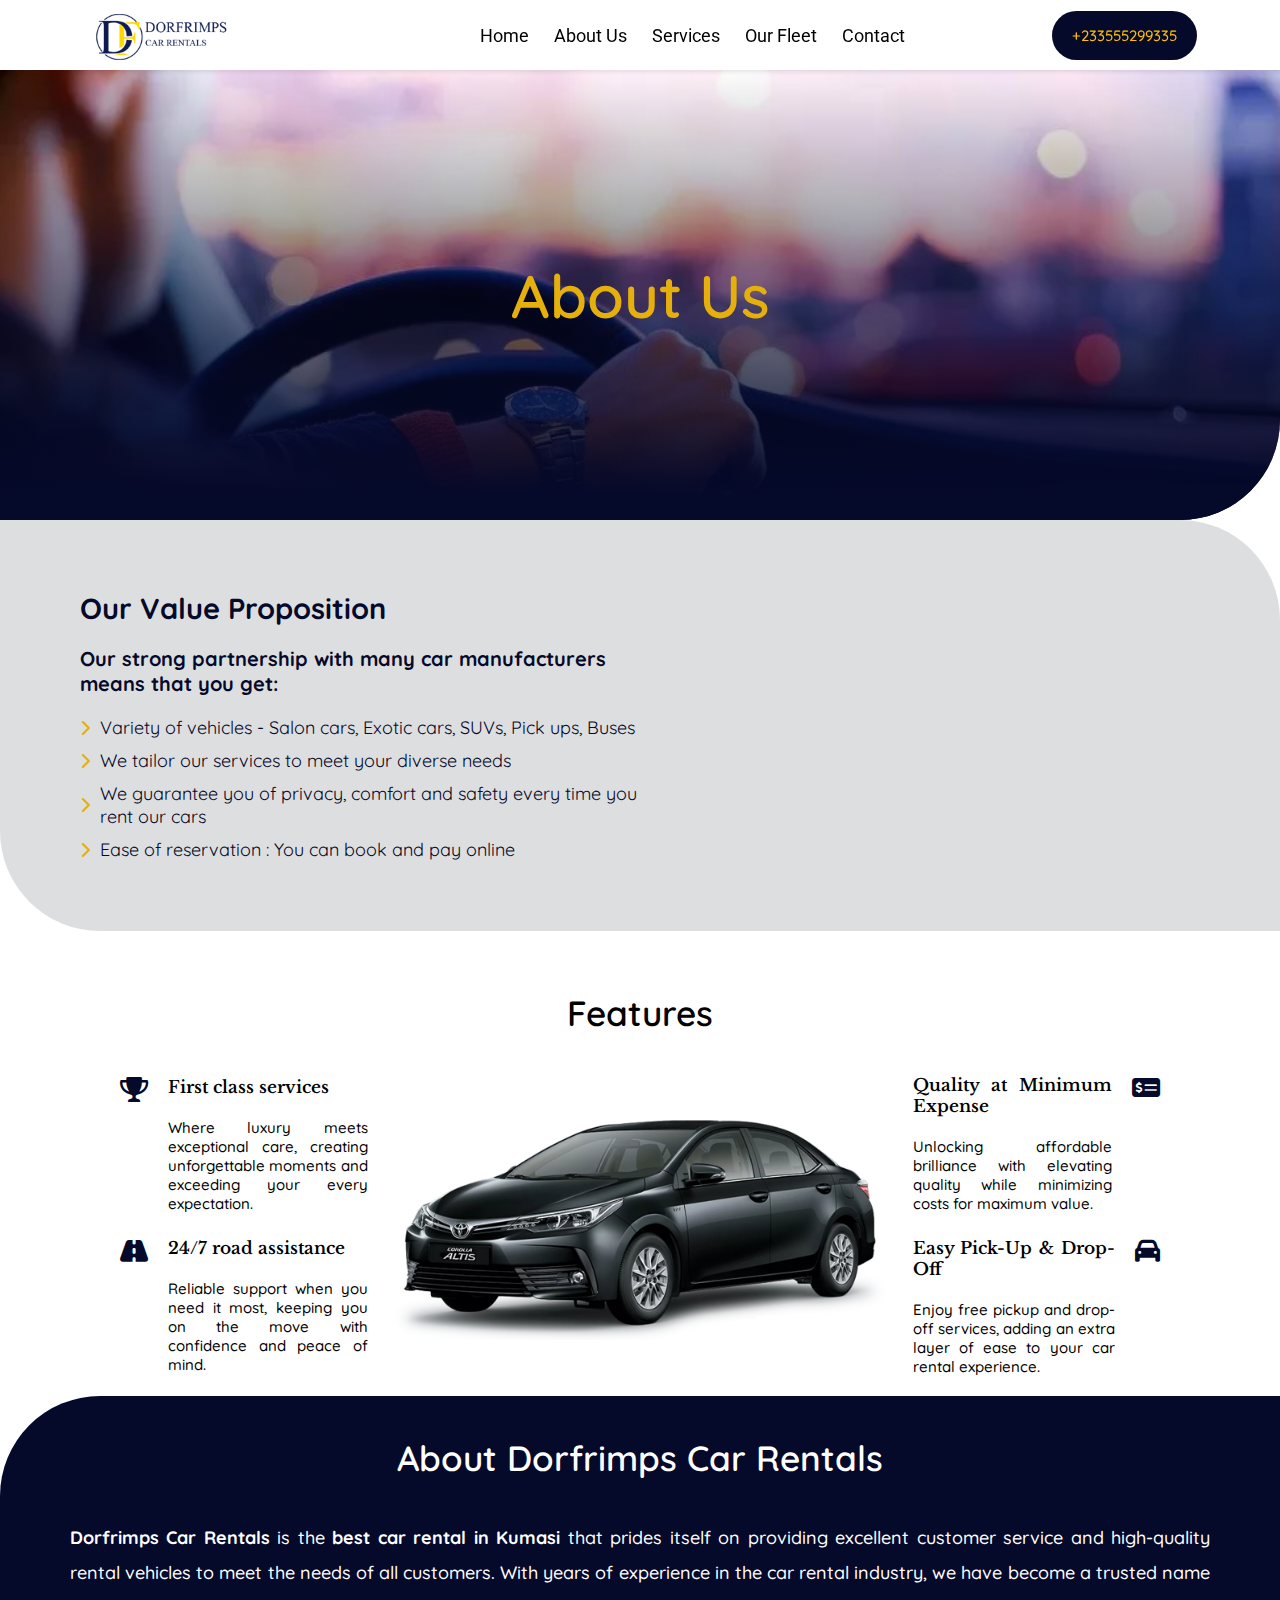
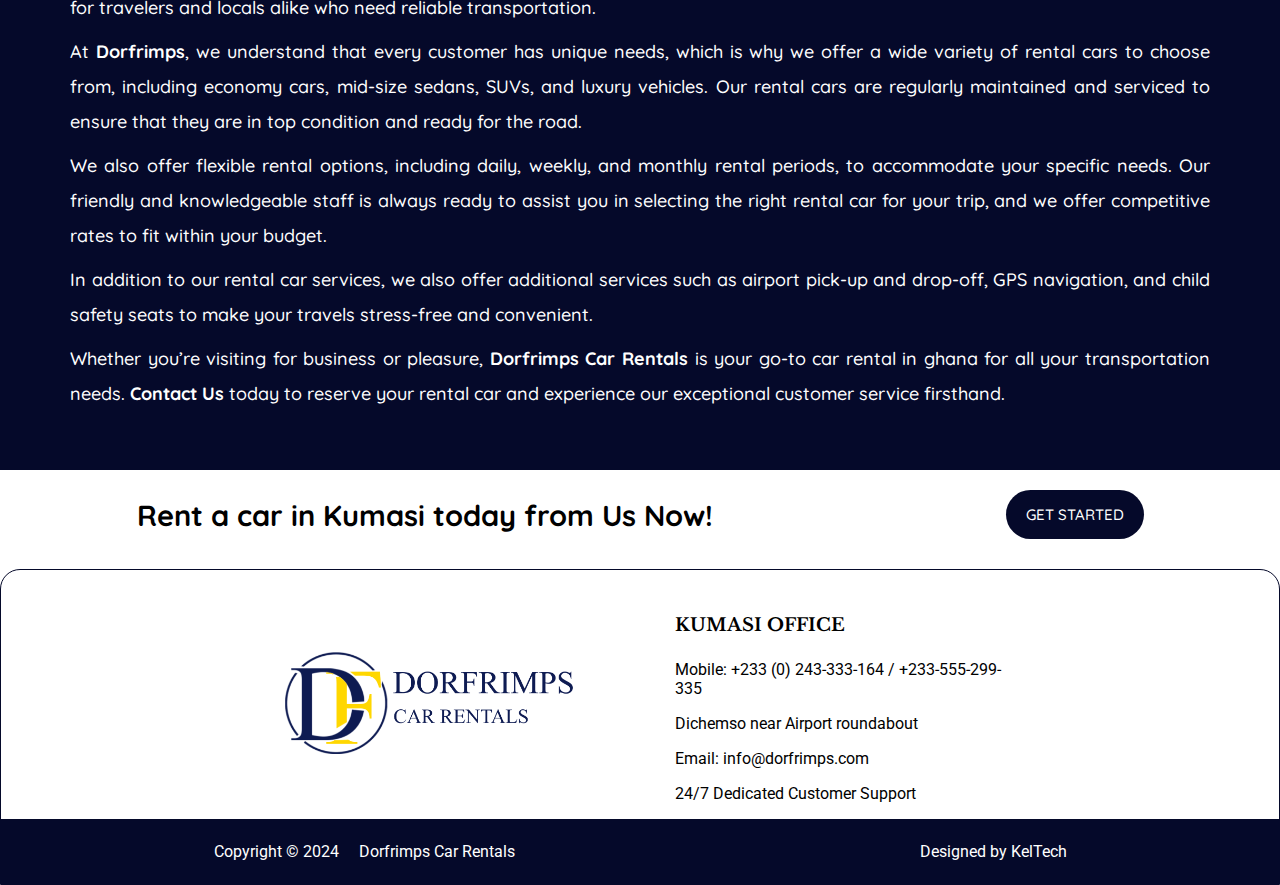
==== about.html @ ffd70377 "updated pages" ====
<!DOCTYPE html>
<html lang="en">
  <head>
    <meta charset="UTF-8" />
    <meta name="viewport" content="width=device-width, initial-scale=1.0" />
    <title>Dorfrimps Car Rentals</title>
    <link rel="preconnect" href="https://fonts.googleapis.com" />
    <link rel="preconnect" href="https://fonts.gstatic.com" crossorigin />
    <link
      href="https://fonts.googleapis.com/css2?family=Quicksand:wght@300..700&display=swap"
      rel="stylesheet"
    />
    <link
      rel="stylesheet"
      href="https://cdnjs.cloudflare.com/ajax/libs/font-awesome/6.0.0-beta3/css/all.min.css"
    />
    <link rel="icon" href="images/favicon/favicon.png" />

    <link rel="stylesheet" href="styles/general.css" />
    <link rel="stylesheet" href="styles/about.css" />
  </head>
  <body>
    <header>
      <nav id="nav">
        <div class="main-logo">
          <img
            src="images/logos/logo.png"
            alt="Dorfrimps Car Rental Logo"
            width="70%"
          />
        </div>
        <ul>
          <li><a href="index.html">Home</a></li>
          <li><a href="about.html">About Us</a></li>
          <li><a href="services.html">Services</a></li>
          <li><a href="fleet.html">Our Fleet</a></li>
          <li><a href="contact.html">Contact</a></li>
        </ul>
        <a href="tel:+233555299335" class="link-button">+233555299335</a>
        <div class="hamburger-menu">
          <i class="fas fa-bars hamburger"></i>
        </div>
      </nav>
    </header>
    <main>
      <section id="section-1"><div>About Us</div></section>
      <section id="section-2">
        <div class="main-container">
          <h3>Our Value Proposition</h3>
          <h4>
            Our strong partnership with many car manufacturers means that you
            get:
          </h4>
          <div class="section-2-containers">
            <div class="container-list">
              <li class="fas fa-chevron-right chevron"></li>
              <span>
                Variety of vehicles &#45; Salon cars, Exotic cars, SUVs, Pick
                ups, Buses
              </span>
            </div>
            <div class="container-list">
              <li class="fas fa-chevron-right chevron"></li>
              <span> We tailor our services to meet your diverse needs </span>
            </div>
            <div class="container-list">
              <li class="fas fa-chevron-right chevron"></li>
              <span>
                We guarantee you of privacy, comfort and safety every time you
                rent our cars
              </span>
            </div>
            <div class="container-list">
              <li class="fas fa-chevron-right chevron"></li>
              <span> Ease of reservation : You can book and pay online </span>
            </div>
          </div>
        </div>
      </section>
      <section id="section-3">
        <div class="div-1">Features</div>
        <div class="grid-box">
          <div class="grid-flexbox">
            <div class="grid-inner-flexbox">
              <li class="fas fa-trophy"></li>
              <div class="inner-flex">
                <h4>First class services</h4>
                <p>
                  Where luxury meets exceptional care, creating unforgettable
                  moments and exceeding your every expectation.
                </p>
              </div>
            </div>
            <div class="grid-inner-flexbox">
              <li class="fas fa-road"></li>
              <div class="inner-flex">
                <h4>24/7 road assistance</h4>
                <p>
                  Reliable support when you need it most, keeping you on the
                  move with confidence and peace of mind.
                </p>
              </div>
            </div>
          </div>

          <div class="image-container">
            <img src="images/cars/corolla.webp" alt="toyota corolla" />
          </div>

          <div class="grid-flexbox">
            <div class="grid-inner-flexbox left-container">
              <li class="fas fa-money-check-alt"></li>
              <div class="inner-flex">
                <h4>Quality at Minimum Expense</h4>
                <p>
                  Unlocking affordable brilliance with elevating quality while
                  minimizing costs for maximum value.
                </p>
              </div>
            </div>
            <div class="grid-inner-flexbox left-container">
              <li class="fas fa-car"></li>
              <div class="inner-flex">
                <h4>Easy Pick-Up & Drop-Off</h4>
                <p>
                  Enjoy free pickup and drop-off services, adding an extra layer
                  of ease to your car rental experience.
                </p>
              </div>
            </div>
          </div>
        </div>
      </section>
      <section id="section-4">
        <div class="section-4-container">
          <div class="div-1">About Dorfrimps Car Rentals</div>
          <div>
            <p class="text-p">
              <strong>Dorfrimps Car Rentals</strong> is the
              <strong>best car rental in Kumasi</strong> that prides itself on
              providing excellent customer service and high-quality rental
              vehicles to meet the needs of all customers. With years of
              experience in the car rental industry, we have become a trusted
              name for travelers and locals alike who need reliable
              transportation.
            </p>
            <p class="text-p">
              At <strong>Dorfrimps</strong>, we understand that every customer
              has unique needs, which is why we offer a wide variety of rental
              cars to choose from, including economy cars, mid-size sedans,
              SUVs, and luxury vehicles. Our rental cars are regularly
              maintained and serviced to ensure that they are in top condition
              and ready for the road.
            </p>
            <p class="text-p">
              We also offer flexible rental options, including daily, weekly,
              and monthly rental periods, to accommodate your specific needs.
              Our friendly and knowledgeable staff is always ready to assist you
              in selecting the right rental car for your trip, and we offer
              competitive rates to fit within your budget.
            </p>
            <p class="text-p">
              In addition to our rental car services, we also offer additional
              services such as airport pick-up and drop-off, GPS navigation, and
              child safety seats to make your travels stress-free and
              convenient.
            </p>
            <p class="text-p">
              Whether you’re visiting for business or pleasure,
              <strong> Dorfrimps Car Rentals </strong> is your go-to car rental
              in ghana for all your transportation needs.
              <strong>Contact Us</strong> today to reserve your rental car and
              experience our exceptional customer service firsthand.
            </p>
          </div>
        </div>
      </section>
      <section id="section-5">
        <div class="section-5-container">
          <div class="sec-5-div">Rent a car in Kumasi today from Us Now!</div>
          <a href="fleet.html" class="link-button-1">GET STARTED</a>
        </div>
      </section>
    </main>
    <footer>
      <div class="footer-1">
        <div class="image-footer">
          <img src="images/logos/footer-logo.png" alt="footer logo" />
        </div>
        <div class="footer-div">
          <h4>KUMASI OFFICE</h4>
          <p>Mobile: +233 (0) 243-333-164 / +233-555-299-335</p>
          <p>Dichemso near Airport roundabout</p>
          <p>Email: info@dorfrimps.com</p>
          <p>24/7 Dedicated Customer Support</p>
        </div>
      </div>
      <div class="footer-2">
        <div class="div1">
          <div>Copyright © 2024</div>
          <div>Dorfrimps Car Rentals</div>
        </div>
        <div>Designed by KelTech</div>
      </div>
      <!--<div class="scroll-top">&gt;</div>-->
    </footer>
  </body>
</html>
---- styles/general.css ----
@import url('https://fonts.googleapis.com/css2?family=Quicksand:wght@300,..700&family=Roboto:ital,wght@0,100;0,300;0,400;0,500;0,700;0,900;1,100;1,300;1,400;1,500;1,700;1,900&display=swap');
@import url('https://fonts.googleapis.com/css2?family=Libre+Baskerville:ital,wght@0,400;0,700;1,400&family=Quicksand:wght@300..700&family=Roboto:ital,wght@0,100;0,300;0,400;0,500;0,700;0,900;1,100;1,300;1,400;1,500;1,700;1,900&display=swap');

body {
  margin: 0;
  font-family: sans-serif;
  font-family: 'Roboto';
  background-color: #fff;
}

* {
  padding: 0;
  box-sizing: border-box;
}

/*header design*/
#nav {
  background-color: rgb(255, 255, 255);
  display: flex;
  justify-content: space-around;
  align-items: center;
  height: 70px;
  padding: 10px;

  position: fixed;
  top: 0;
  width: 100%;
  z-index: 100;
  box-shadow: 0 2px 4px rgba(0, 0, 0, 0.1);
}

ul {
  display: flex;
  align-items: center;
  gap: 25px;
}

li {
  list-style-type: none;
  font-size: 18px;
}
a {
  text-decoration: none;
  color: black;
}
li a:hover {
  color: #e6b00c;
  transition: 0.3s;
  transform: scaleX(10px);
}

li a:active {
  color: #e6b00c;
}

.link-button {
  background-color: #05092a;
  color: #ffc000;
  padding: 15px 20px;
  border: none;
  border-radius: 50px;
  transition: 0.3s;
  cursor: pointer;
  font: 500 15px 'Quicksand';
}

.link-button:hover {
  background-color: #191970;
  color: #fff;
}

.hamburger-menu{
  display: none;
}

.hamburger{
  font-size: 25px;
}

@media (max-width:766px) {
  #nav{
    justify-content: space-between;
    align-items: center;
    padding: 8px 20px;
  
  }

  ul, nav a{
    display: none;
  }

  .hamburger-menu{
    display: block;
  }

  main {
    padding-top: 65px;
  }
}

@media (min-width: 767px) and (max-width:1024px) {
  .main-logo img {
    width: 100%;
  }

  ul {
    justify-content: center;
    gap: 10px;
    width: 100%;
  }
  li {
    font-size: 15px;
    padding: 5px 9px;
  }

  .link-button {
    padding: 12px 15px;
  }
}

/*main body*/
main {
  padding-top: 70px;
}

/*footer design*/

footer {
  border: 1px solid #05092a;
  border-radius: 20px 20px 0 0;
}

.footer-1 {
  display: flex;
  justify-content: center;
  align-items: center;
  flex-flow: row wrap;
  padding-top: 20px;
  column-gap: 70px;
}

.footer-1 img {
  max-width: 337px;
}
.footer-div {
  max-width: 337px;
}

footer h4 {
  font: 700 18px 'Libre Baskerville';
}

.footer-2 {
  background-color: #05092a;
  color: #ffffff;
  height: 65px;
  padding: 10px;
  display: flex;
  justify-content: space-around;
  align-items: center;
}

.div1 {
  display: inline-flex;
  gap: 20px;
}

/*
.scroll-top {
  color: #fff;
  background-color: #05092a;
  font-size: 30px;
  border-radius: 50px;
  cursor: pointer;
  height: 50px;
  width: 50px;
  position: fixed;
  right: 30px;
  bottom: 30px;
  display: flex;
  justify-content: center;
  align-items: center;
  transform: rotate(-90deg);
}*/

/*section 1 for about, contact & services pages*/
#section-1 {
  position: relative;
  height: 40vh;
  width: 100%;
  display: flex;
  justify-content: center;
  align-items: center;
}

#section-1::before {
  content: '';
  position: absolute;
  top: 0;
  left: 0;
  height: 100%;
  width: 100%;
  background: linear-gradient(360deg, #05092a 5%, transparent 100%);
  z-index: 1;
}

#section-1 > * {
  position: relative;
  z-index: 2;
}

#section-1 div {
  color: #e6b00c;
  font: 600 60px 'Quicksand';
  text-align: center;
}

/*buttons style*/
/*section 2 inner container*/
.link-button-1 {
  background-color: #05092a;
  color: #fff;
  padding: 15px 20px;
  border: none;
  border-radius: 50px;
  transition: 0.3s;
  cursor: pointer;
  font: 500 15px 'Quicksand';
  text-decoration: none;
}

.link-button-1:hover {
  background-color: #191970;
}
---- styles/about.css ----
#section-1 {
  background: url('../images/background/rent-car.webp') center center / cover
    no-repeat fixed;
  border-bottom-right-radius: 100px;
  height: 50vh;
}

#section-1::before {
  border-bottom-right-radius: 100px;
}

#section-2 {
  background-color: #dddedf;
  color: #05092a;
  font-family: 'Quicksand';
  padding: 70px 30px;
  border-top-right-radius: 100px;
  border-bottom-left-radius: 100px;
}

.main-container {
  padding: 0 0 0 50px;
  max-width: 615px;
  gap: 20px;
  border-top-right-radius: 50px;
}

.main-container,
.section-2-containers,
.container-list {
  display: flex;
  justify-content: center;
}

.main-container,
.section-2-containers {
  flex-direction: column;
}

.section-2-containers {
  flex-direction: column;
  align-items: start;
}

.section-2-containers,
.container-list {
  gap: 10px;
}

.container-list {
  align-items: center;
}

#section-2 h3 {
  font-size: 29px;
  margin: 0;
}
#section-2 h4 {
  font-size: 20px;
  margin: 0;
}
.chevron {
  font-size: 16px;
  color: #e6b00c;
}

#section-2 span {
  font-size: 18px;
}

#section-3,
.section-4-container {
  display: flex;
  justify-content: center;
  align-items: center;
  padding: 50px 0 20px;
  flex-direction: column;
  gap: 30px;
}

.div-1 {
  font: 600 35px 'Quicksand';
  padding: 10px 0;
}

.grid-box {
  display: grid;
  grid-template-columns: 1fr 2fr 1fr;
  grid-template-rows: repeat(1, 1fr);
  justify-content: center;
  align-items: center;
  padding: 0 120px;
  gap: 25px;
}

.grid-flexbox {
  display: flex;
  flex-direction: column;
  align-items: center;
  justify-content: center;
  gap: 25px;
}

.grid-inner-flexbox {
  display: flex;
  align-items: start;
  gap: 20px;
  text-align: justify;
}

.grid-inner-flexbox li {
  font-size: 25px;
  color: #05092a;
}
.inner-flex {
  display: flex;
  flex-direction: column;
  gap: inherit;
}
.inner-flex h4 {
  margin: 0;
  font: 600 17px 'Libre Baskerville';
}

.inner-flex p {
  margin: 0;
  font: 500 15px 'Quicksand';
}

.image-container img {
  width: 100%;
}

#section-4 {
  padding: 30px 20px 50px;
  width: 100%;
  display: flex;
  justify-content: center;
  align-items: center;
  border-top-left-radius: 100px;
  background-color: #05092a;
  color: #fff;
}

.section-4-container {
  max-width: 1140px;
  padding: 0;
}

.text-p {
  font: 500 18px 'Quicksand';
  margin: 0 0 9px;
  line-height: 35px;
  text-align: justify;
}

#section-5 {
  padding: 20px 0 30px;
}
.section-5-container {
  display: flex;
  justify-content: space-around;
  align-items: center;
  gap: 20px;
}

.sec-5-div {
  font: 700 29px 'Quicksand';
}

/*media query*/
@media (max-width: 766px) {
  #section-2 {
    padding: 30px 20px;
  }
  .main-container {
    align-items: center;
    padding: 0;
  }

  /*section 3*/
  #section-3 {
    padding: 30px 20px;
  }
  .grid-box {
    grid-template-columns: 1fr;
    padding: 0;
  }
  .grid-inner-flexbox,
  .left-container {
    flex-direction: column;
    align-items: center;
    justify-content: center;
  }
  .grid-inner-flexbox h4 {
    text-align: center;
  }

  /*section 4*/
  .div-1 {
    font-size: 25px;
  }

  .text-p {
    font: 500 16px 'Quicksand';
    margin: 0 0 8px;
  }

  /*section 5*/
  .section-5-container {
    flex-direction: column;
    height: 100%;
    gap: 20px;
    margin: 0;
    padding: 0;
  }
  .sec-5-div {
    font: 700 20px 'Quicksand';
  }
}

@media (min-width: 767px) {
  .left-container {
    flex-direction: row-reverse;
  }
}

@media (min-width: 767px) and (max-width: 1024px) {
  #section-3 {
    padding: 30px 20px;
  }
  .grid-box {
    grid-template-columns: 1fr;
    padding: 5px;
  }
  .grid-flexbox {
    align-items: center;
    justify-content: center;
  }
}
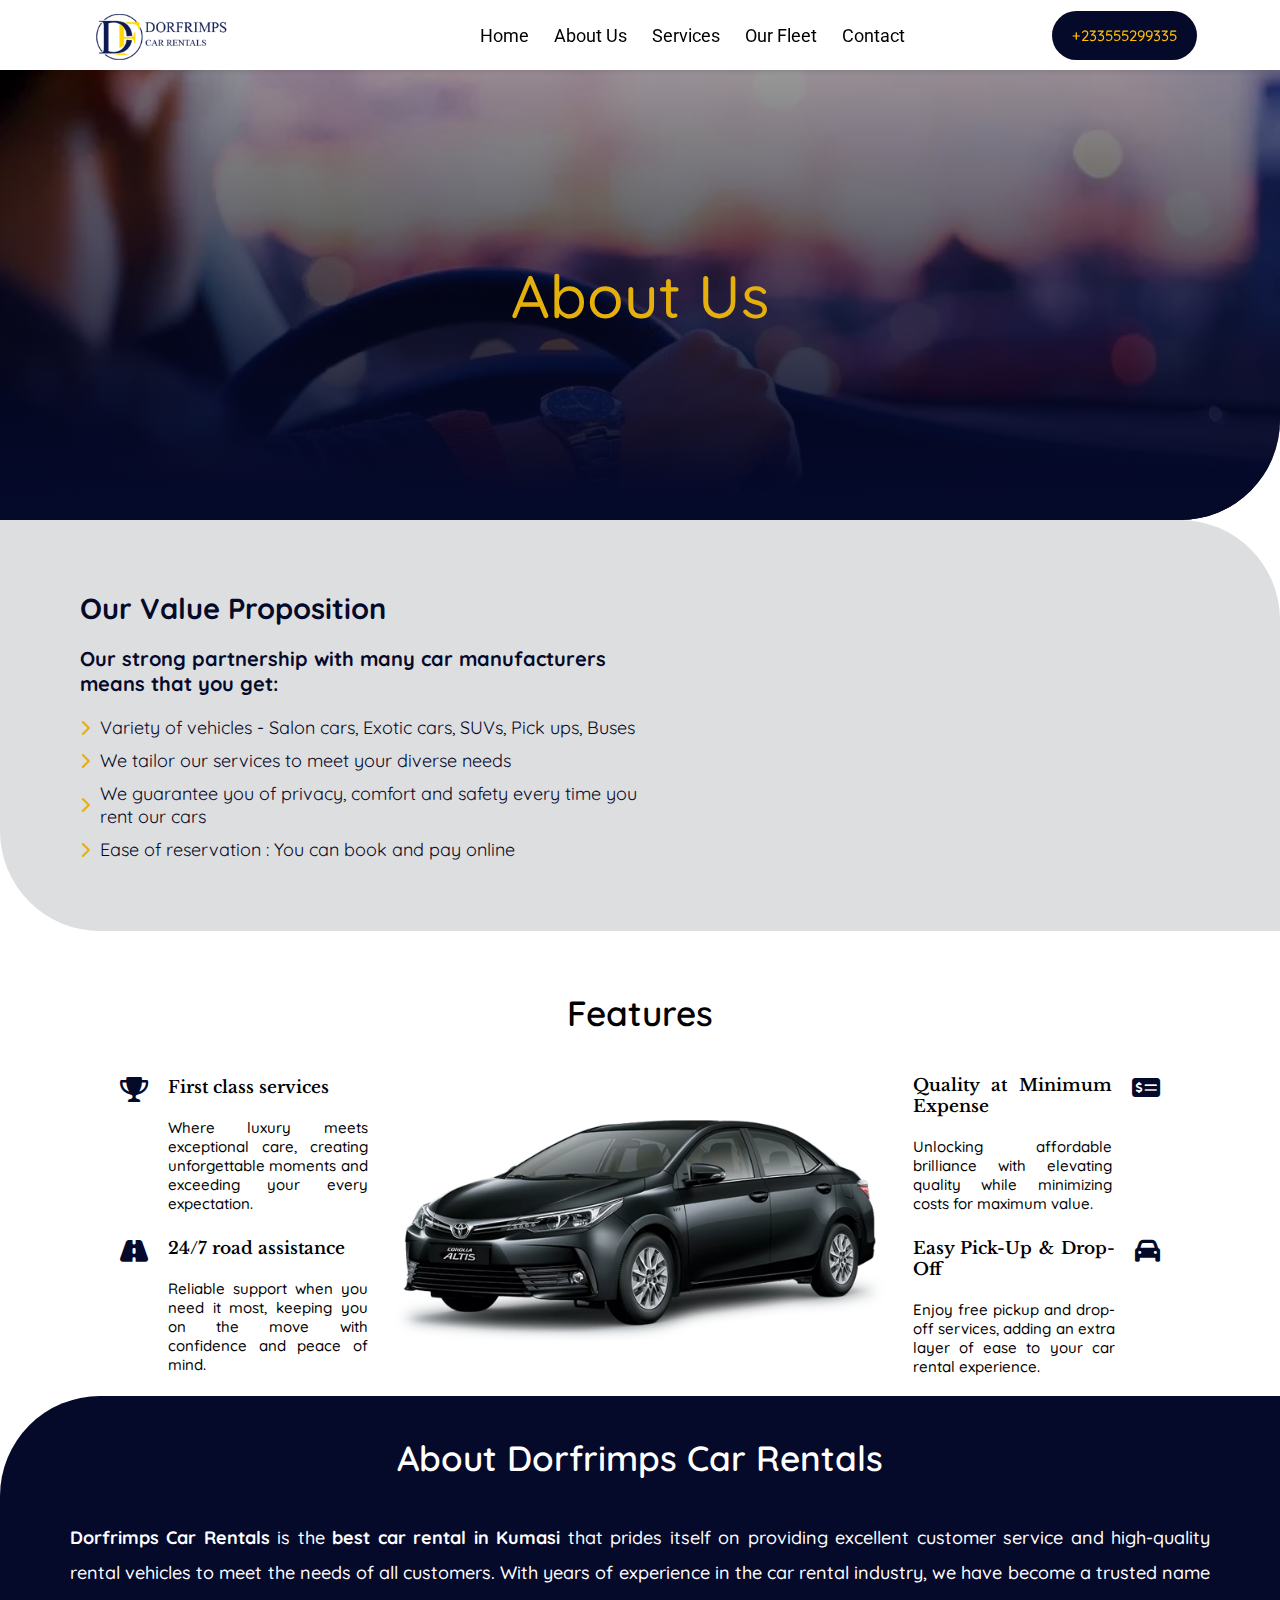
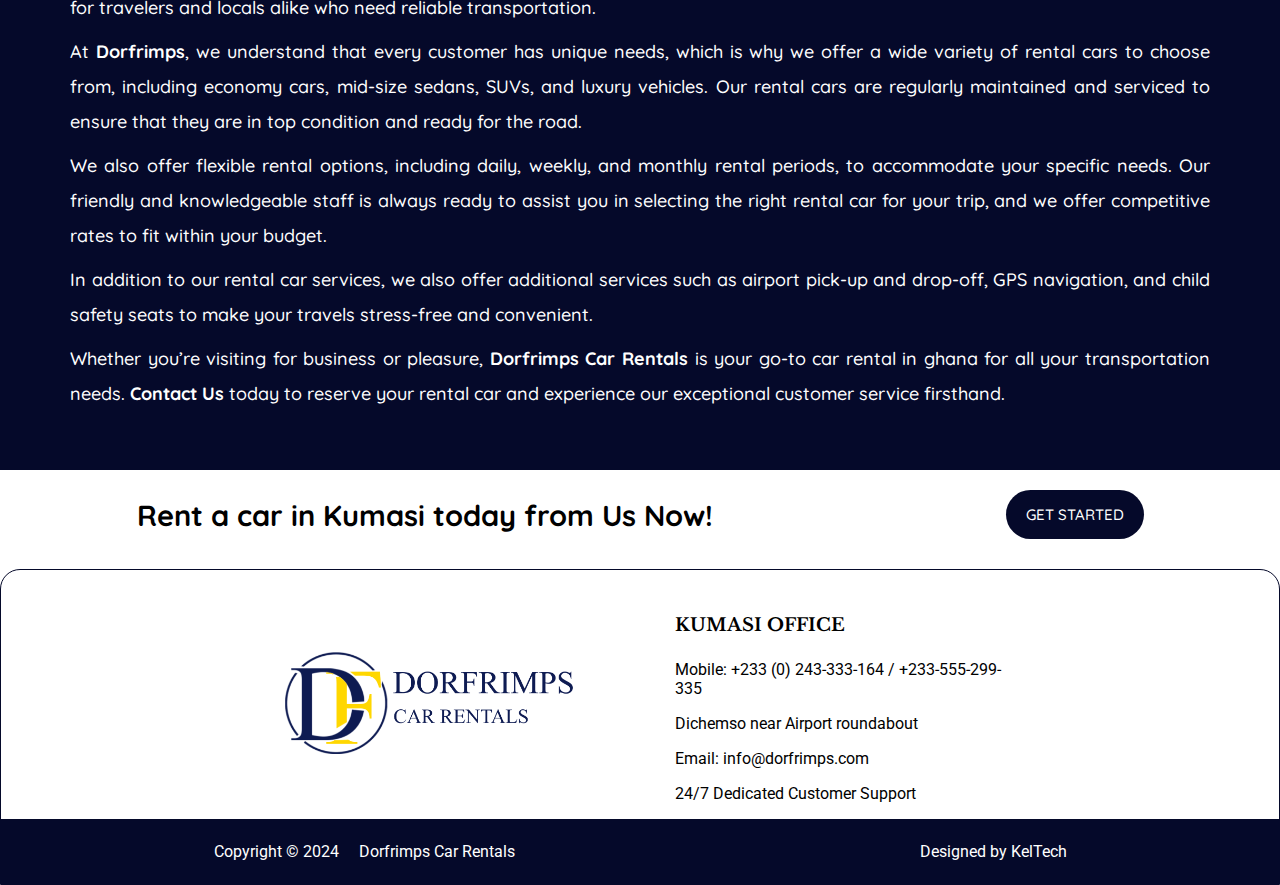
==== commit c5ab8586: "updated image nav" ====
--- a/about.html
+++ b/about.html
@@ -23,11 +23,13 @@
     <header>
       <nav id="nav">
         <div class="main-logo">
-          <img
-            src="images/logos/logo.png"
-            alt="Dorfrimps Car Rental Logo"
-            width="70%"
-          />
+          <a href="index.html">
+            <img
+              src="images/logos/logo.png"
+              alt="Dorfrimps Car Rental Logo"
+              width="70%"
+            />
+          </a>
         </div>
         <ul>
           <li><a href="index.html">Home</a></li>
--- a/styles/general.css
+++ b/styles/general.css
@@ -69,28 +69,29 @@
   color: #fff;
 }
 
-.hamburger-menu{
+.hamburger-menu {
   display: none;
 }
 
-.hamburger{
+.hamburger {
   font-size: 25px;
 }
 
-@media (max-width:766px) {
-  #nav{
+@media (max-width: 766px) {
+  #nav {
     justify-content: space-between;
     align-items: center;
     padding: 8px 20px;
-  
-  }
-
-  ul, nav a{
+  }
+
+  #nav ul,
+  #nav a {
     display: none;
   }
 
-  .hamburger-menu{
+  .hamburger-menu {
     display: block;
+    cursor: pointer;
   }
 
   main {
@@ -98,7 +99,7 @@
   }
 }
 
-@media (min-width: 767px) and (max-width:1024px) {
+@media (min-width: 767px) and (max-width: 1024px) {
   .main-logo img {
     width: 100%;
   }
@@ -160,6 +161,17 @@
   align-items: center;
 }
 
+@media (max-width: 767px) {
+  .image-footer {
+    max-width: 300px;
+  }
+
+  .footer-2 {
+    flex-direction: column;
+    gap: 10px;
+    font-size: 14px;
+  }
+}
 .div1 {
   display: inline-flex;
   gap: 20px;
@@ -186,7 +198,7 @@
 /*section 1 for about, contact & services pages*/
 #section-1 {
   position: relative;
-  height: 40vh;
+  height: 50vh;
   width: 100%;
   display: flex;
   justify-content: center;
@@ -200,7 +212,7 @@
   left: 0;
   height: 100%;
   width: 100%;
-  background: linear-gradient(360deg, #05092a 5%, transparent 100%);
+  background: linear-gradient(360deg, #05092a 5%, rgba(0, 0, 0, 0.4));
   z-index: 1;
 }
 
@@ -211,8 +223,18 @@
 
 #section-1 div {
   color: #e6b00c;
-  font: 600 60px 'Quicksand';
+  font: 500 60px 'Quicksand';
   text-align: center;
+}
+
+@media (max-width: 766px) {
+  #section-1 {
+    max-height: 23vh;
+  }
+
+  #section-1 div {
+    font: 500 35px 'Quicksand';
+  }
 }
 
 /*buttons style*/
@@ -233,3 +255,131 @@
   background-color: #191970;
 }
 
+/*home page and services page sections  3 and 2 box style*/
+.sec-3-inner-container,
+.sec-2-inner-grid {
+  display: flex;
+  justify-content: center;
+  align-items: center;
+  flex-direction: column;
+  gap: 15px;
+  border: none;
+  border-radius: 20px;
+  padding-bottom: 20px;
+  box-shadow: -1px 0px 10px 5px rgb(236, 236, 236);
+  transition: transform 0.3s;
+}
+
+.sec-3-inner-container {
+  width: 350px;
+  min-height: 320px;
+}
+
+.sec-3-inner-container:hover {
+  border: 1.5px solid #05092a;
+  transform: translateY(10px);
+}
+
+.sec-2-inner-grid {
+  padding: 0 37px;
+  max-width: 354px;
+  min-height: 290px;
+}
+
+.sec-2-inner-grid:hover {
+  border: 1.5px solid #05092a;
+}
+
+/*media query*/
+@media (max-width: 1025px) {
+  .sec-2-inner-grid{
+    padding: 9px;
+  }
+}
+.inner-deal,
+.inner-deal-sec2 {
+  background-color: #05092a;
+  color: white;
+  transform: none;
+}
+
+.inner-deal {
+  height: 390px;
+}
+
+@media (max-width: 766px) {
+  .inner-deal {
+    height: 320px;
+  }
+
+  .section-3-containers{
+    flex-direction: column;
+  }
+}
+
+@media (min-width: 767px) and (max-width: 1024px) {
+  .section-3-containers {
+    flex-wrap: nowrap;
+    width: 100%;
+  }
+}
+@media (min-width: 1025px) {
+  .section-3-containers {
+    width: 100%;
+  }
+}
+
+.inner-deal img, .inner-deal-sec2 img {
+  box-shadow: none;
+}
+
+.clearfix::after {
+  content: '';
+  clear: both;
+  display: table;
+}
+
+.sec-inner-title {
+  color: white;
+}
+
+.sec-3-image,
+.sec-2-image {
+  width: 63px;
+  border-radius: 50%;
+  box-shadow: -1px 0px 10px 5px rgb(236, 236, 236);
+}
+.sec-3-title {
+  font: bold 20px 'Libre Baskerville';
+}
+/*section 2*/
+.sec-2-title {
+  font: bold 20px 'Quicksand';
+  text-align: center;
+}
+
+.sec-2-content {
+  font: 500 16px 'Quicksand';
+  text-align: center;
+}
+
+/*end*/
+.sec-3-icon {
+  font: 18px 'Quicksand';
+}
+
+.image-section {
+  position: relative;
+  top: -50px;
+  left: -550px;
+  z-index: -10;
+}
+
+.image-section img {
+  width: 56px;
+  opacity: 0.6;
+}
+
+.section-3-div {
+  padding: 20px 0;
+}
--- a/styles/about.css
+++ b/styles/about.css
@@ -1,5 +1,5 @@
 #section-1 {
-  background: url('../images/background/rent-car.webp') center center / cover
+  background: url('../images/background/rent-car.webp') left center / cover
     no-repeat fixed;
   border-bottom-right-radius: 100px;
   height: 50vh;
@@ -170,12 +170,33 @@
 
 /*media query*/
 @media (max-width: 766px) {
+  #section-1 {
+    background: url('../images/background/rent-car.webp') top center / contain
+      no-repeat fixed;
+    border-bottom-right-radius: 70px;
+  }
+
   #section-2 {
     padding: 30px 20px;
+    border-top-right-radius: 70px;
+    border-bottom-left-radius: 70px;
   }
   .main-container {
     align-items: center;
     padding: 0;
+  }
+
+  #section-2 h3 {
+    font-size: 25px;
+  }
+  #section-2 h4 {
+    font-size: 18px;
+  }
+  .chevron{
+    font-size: 16px;
+  }
+  #section-2 span {
+    font-size: 16px;
   }
 
   /*section 3*/
@@ -197,6 +218,9 @@
   }
 
   /*section 4*/
+  #section-4{
+    border-top-left-radius: 70px;
+  }
   .div-1 {
     font-size: 25px;
   }
@@ -209,6 +233,7 @@
   /*section 5*/
   .section-5-container {
     flex-direction: column;
+    justify-content: center;
     height: 100%;
     gap: 20px;
     margin: 0;
@@ -216,6 +241,7 @@
   }
   .sec-5-div {
     font: 700 20px 'Quicksand';
+    text-align: center;
   }
 }
 
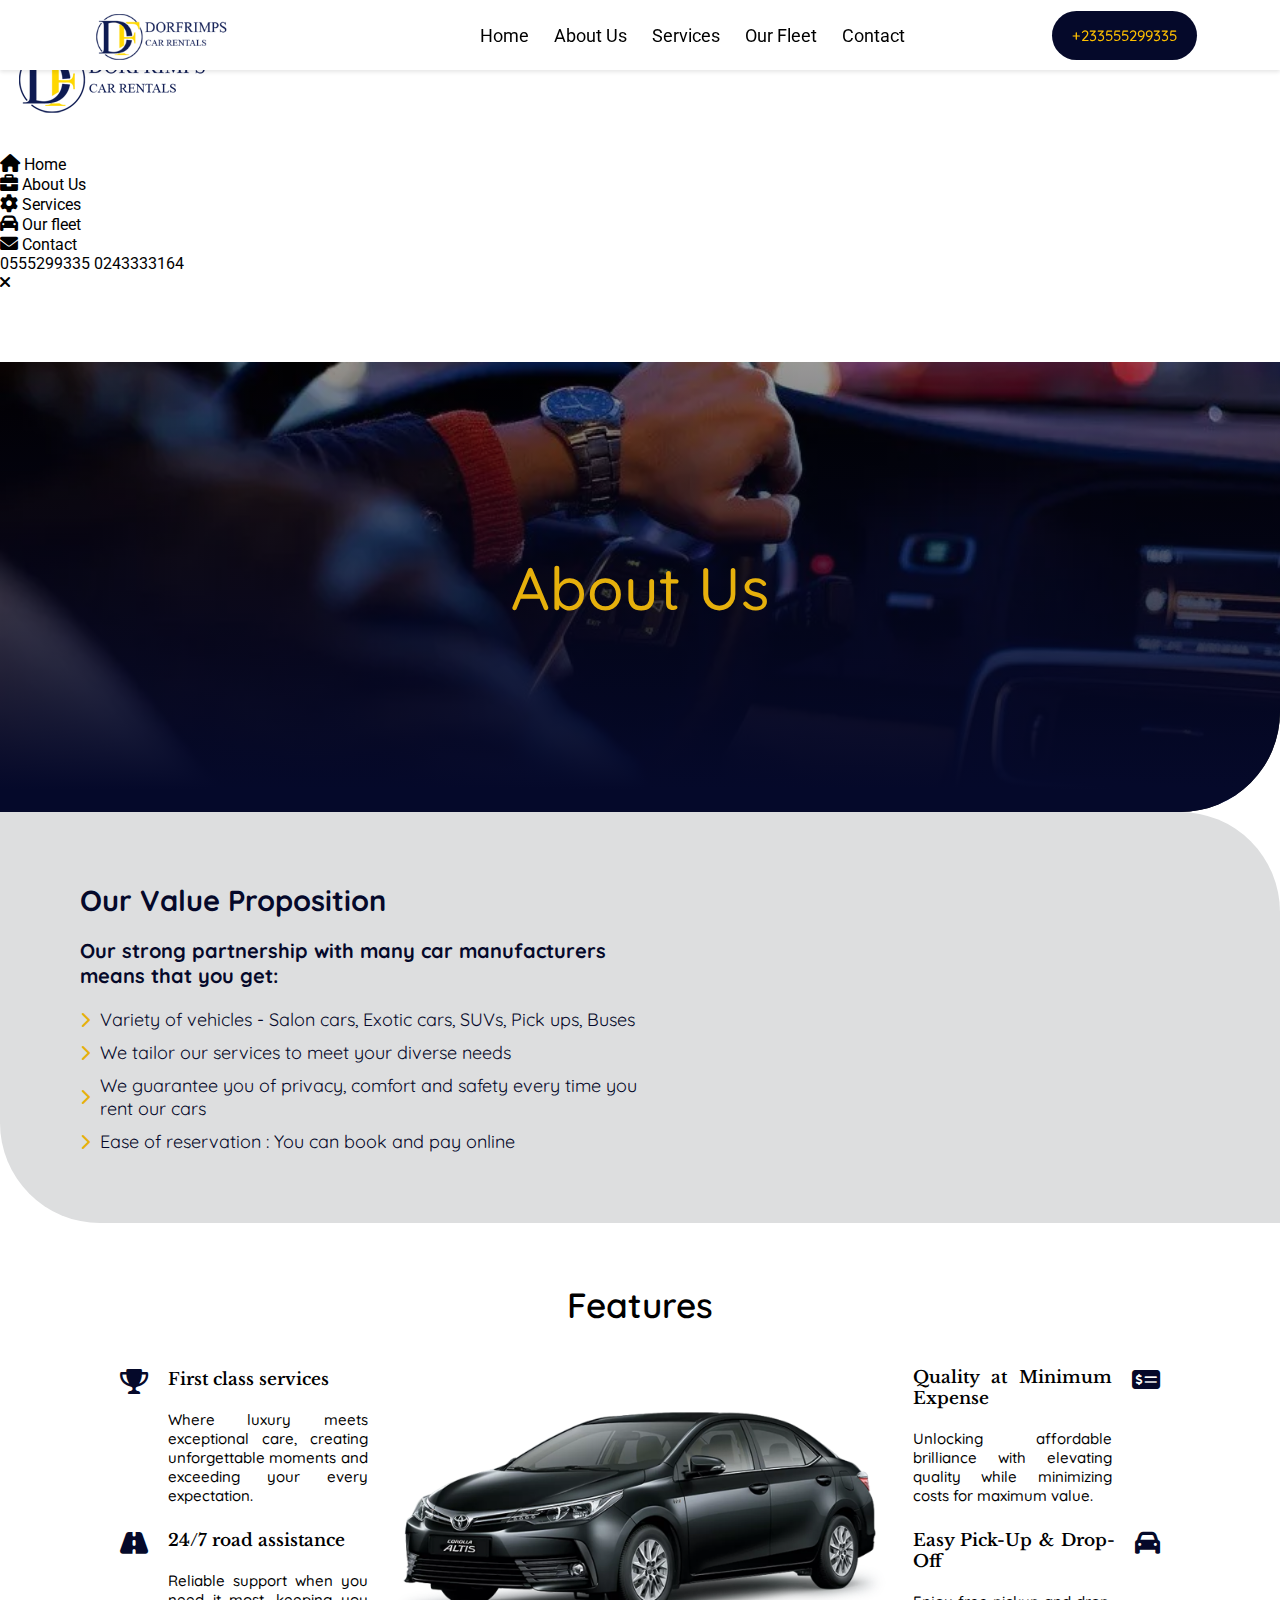
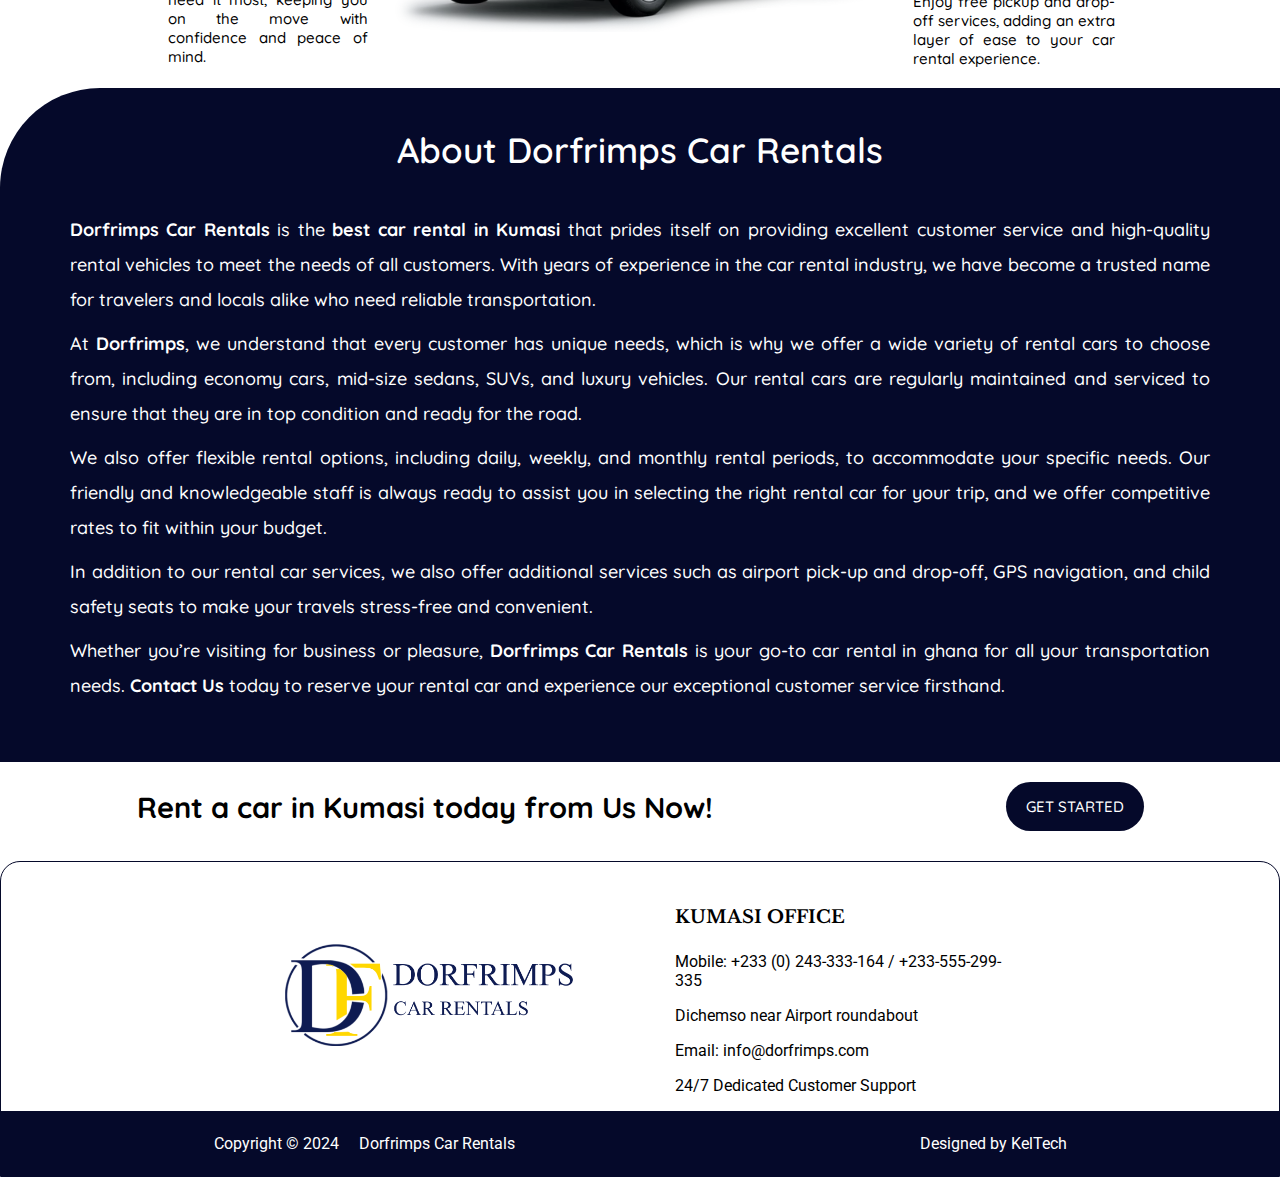
==== commit e22c542a: "updated pages" ====
--- a/about.html
+++ b/about.html
@@ -43,6 +43,45 @@
           <i class="fas fa-bars hamburger"></i>
         </div>
       </nav>
+      <!--Overlay navigation-->
+      <nav id="overlay-nav">
+        <div id="nav-2-image">
+          <a href="index.html"
+            ><img src="images/logos/logo.png" alt="logo"
+          /></a>
+        </div>
+        <div id="nav-2">
+          <div class="inner-nav">
+            <li class="fas fa-home icon"></li>
+            <a href="index.html" class="list">Home</a>
+          </div>
+          <div class="inner-nav">
+            <li class="fas fa-briefcase icon"></li>
+            <a href="about.html" class="list">About Us</a>
+          </div>
+          <div class="inner-nav">
+            <li class="fas fa-cog icon"></li>
+            <a href="services.html" class="list">Services</a>
+          </div>
+          <div class="inner-nav">
+            <li class="fas fa-car icon"></li>
+            <a href="fleet.html" class="list">Our fleet</a>
+          </div>
+          <div class="inner-nav">
+            <li class="fas fa-envelope icon"></li>
+            <a href="contact.html" class="list">Contact</a>
+          </div>
+        </div>
+        <div class="last-nav">
+          <a href="tel:+233555299335" class="nav-2-link">0555299335</a>
+          <a href="tel:+233555299335" class="nav-2-link">0243333164</a>
+        </div>
+        <a
+          href="javascript:void(0)"
+          class="fas fa-close close-icon"
+          onclick="closeNav()"
+        ></a>
+      </nav>
     </header>
     <main>
       <section id="section-1"><div>About Us</div></section>
@@ -206,5 +245,7 @@
       </div>
       <!--<div class="scroll-top">&gt;</div>-->
     </footer>
+
+    <script src="scripts/main.js"></script>
   </body>
 </html>
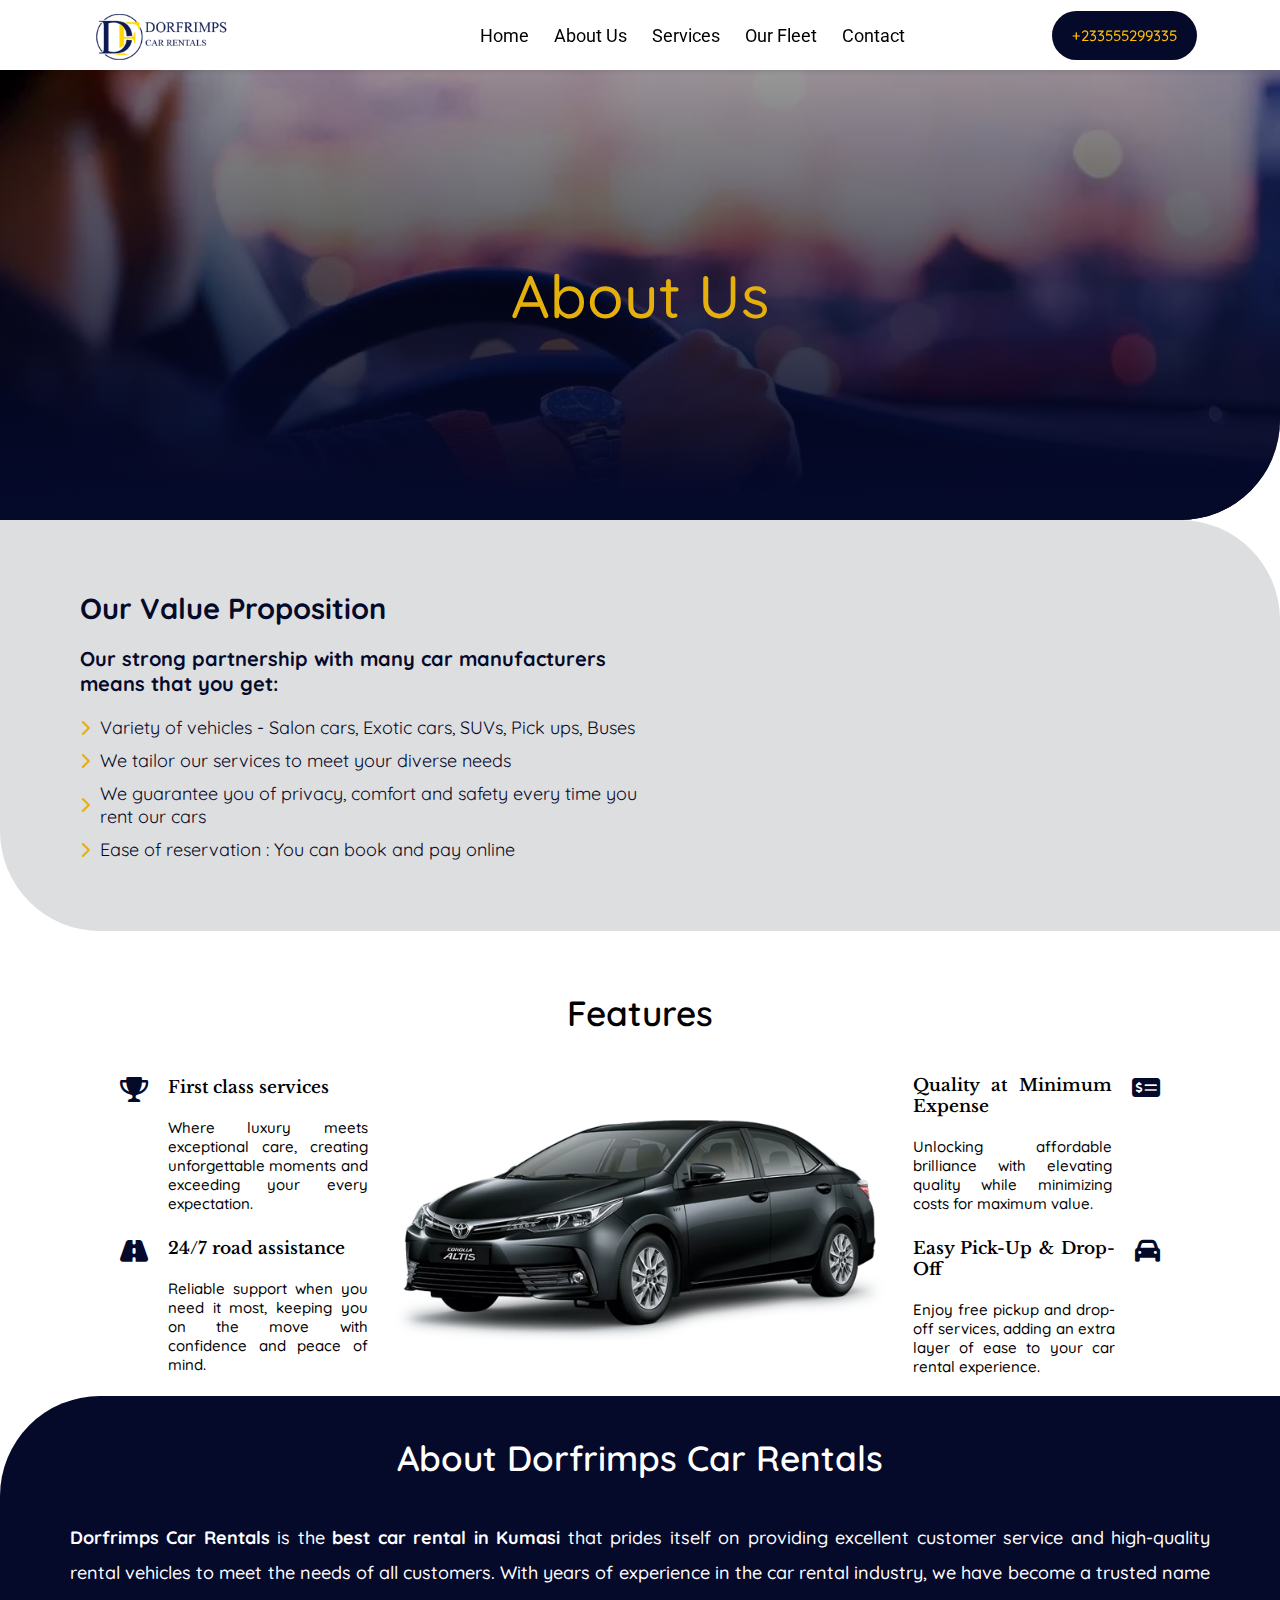
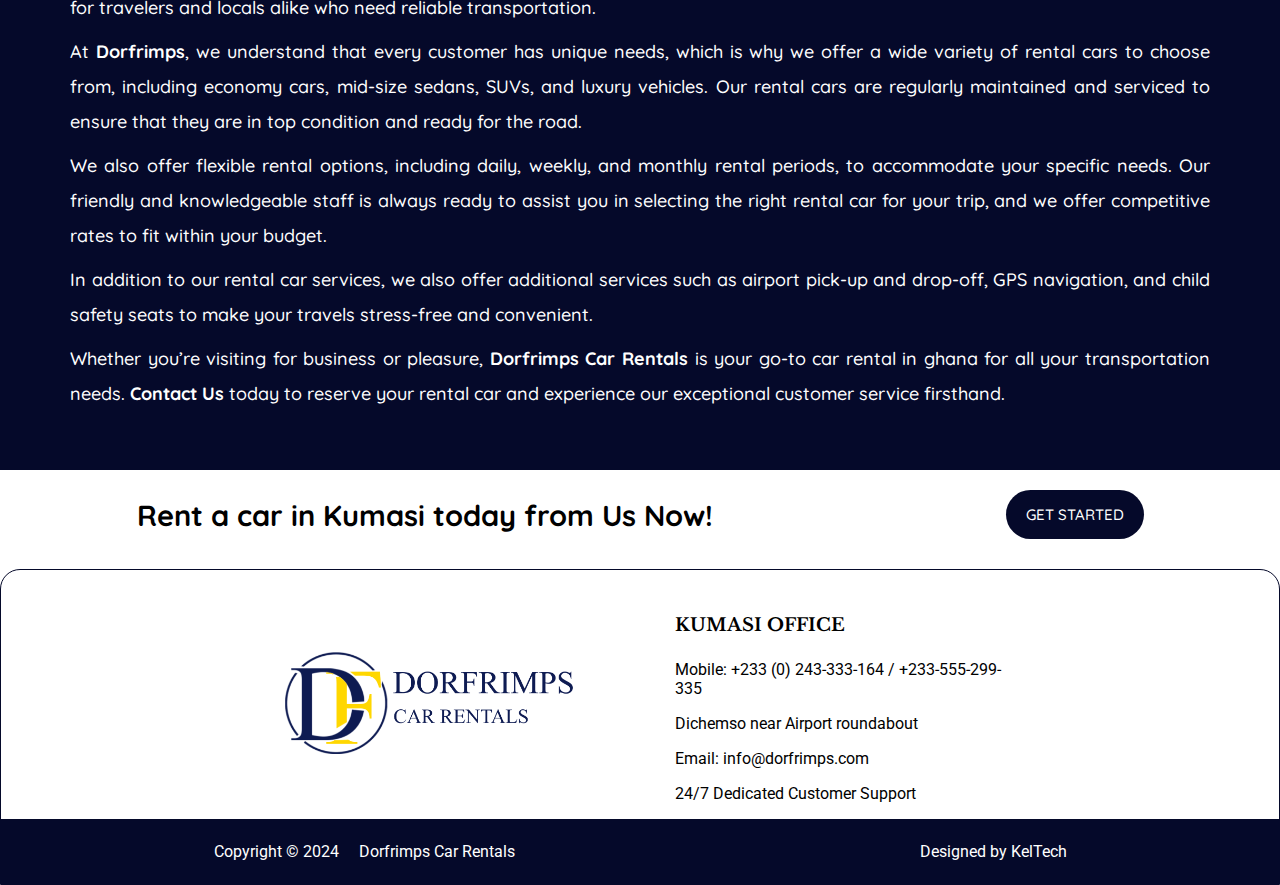
==== commit 32b12f0b: "pages update" ====
--- a/about.html
+++ b/about.html
@@ -40,7 +40,7 @@
         </ul>
         <a href="tel:+233555299335" class="link-button">+233555299335</a>
         <div class="hamburger-menu">
-          <i class="fas fa-bars hamburger"></i>
+          <i class="fas fa-bars hamburger" onclick="openNav()"></i>
         </div>
       </nav>
       <!--Overlay navigation-->
--- a/styles/general.css
+++ b/styles/general.css
@@ -85,7 +85,7 @@
   }
 
   #nav ul,
-  #nav a {
+  .link-button {
     display: none;
   }
 
@@ -118,6 +118,90 @@
     padding: 12px 15px;
   }
 }
+
+/*overlay navigation menu*/
+#overlay-nav {
+  display: flex;
+  flex-direction: column;
+  z-index: 100;
+  height: 100vh;
+  width: 0;
+  position: fixed;
+  z-index: 100;
+  top: 0;
+  left: 0;
+  background-color: rgb(255, 255, 255);
+  overflow-x: hidden;
+  transition: 0.5s;
+}
+
+@media (min-width: 767px) {
+  #overlay-nav {
+    display: none;
+  }
+}
+
+#nav-2-image {
+  width: 100%;
+  height: 125px;
+  display: flex;
+  justify-content: center;
+  align-items: center;
+  border-bottom: 1px solid #05092a;
+}
+#nav-2 {
+  display: flex;
+  flex-direction: column;
+  gap: 15px;
+  padding: 20px 20px 0;
+  width: 100%;
+}
+
+.inner-nav {
+  display: flex;
+  align-items: center;
+  justify-content: start;
+  gap: 10px;
+  padding-bottom: 10px;
+}
+.icon {
+  font: 20px;
+  padding: 0;
+}
+
+.list {
+  font: 600 16px 'Quicksand';
+  transition: 0.3s;
+}
+
+.last-nav {
+  display: flex;
+  justify-content: space-around;
+  align-items: center;
+  padding: 50px 0 0;
+}
+
+.nav-2-link {
+  background-color: #05092a;
+  color: #fff;
+  padding: 15px 25px;
+  border: none;
+  border-radius: 50px;
+  transition: 0.3s;
+  cursor: pointer;
+  font: 400 16px 'Quicksand';
+}
+
+.close-icon {
+  font-size: 25px;
+  text-align: center;
+
+  position: absolute;
+  left: 50%;
+  top: 80%;
+}
+
+/*end*/
 
 /*main body*/
 main {
@@ -292,7 +376,7 @@
 
 /*media query*/
 @media (max-width: 1025px) {
-  .sec-2-inner-grid{
+  .sec-2-inner-grid {
     padding: 9px;
   }
 }
@@ -312,7 +396,7 @@
     height: 320px;
   }
 
-  .section-3-containers{
+  .section-3-containers {
     flex-direction: column;
   }
 }
@@ -329,7 +413,8 @@
   }
 }
 
-.inner-deal img, .inner-deal-sec2 img {
+.inner-deal img,
+.inner-deal-sec2 img {
   box-shadow: none;
 }
 
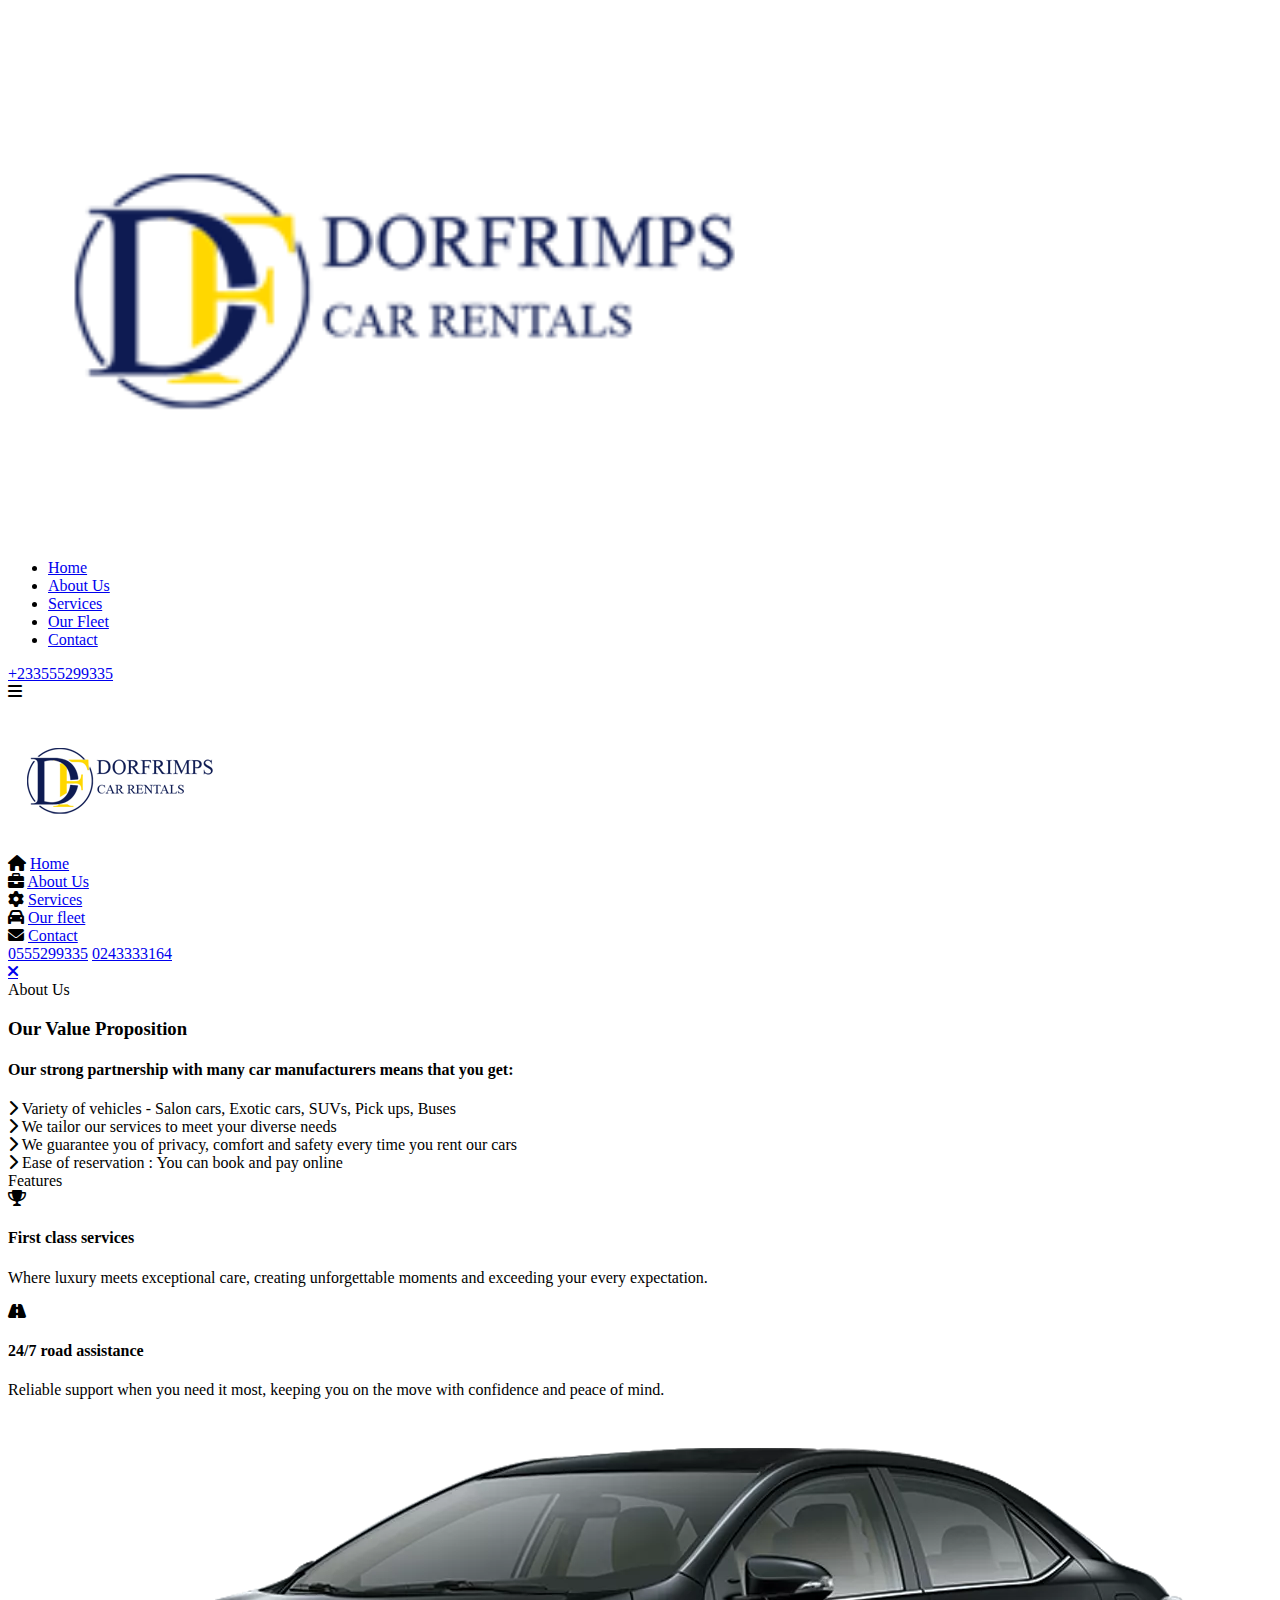
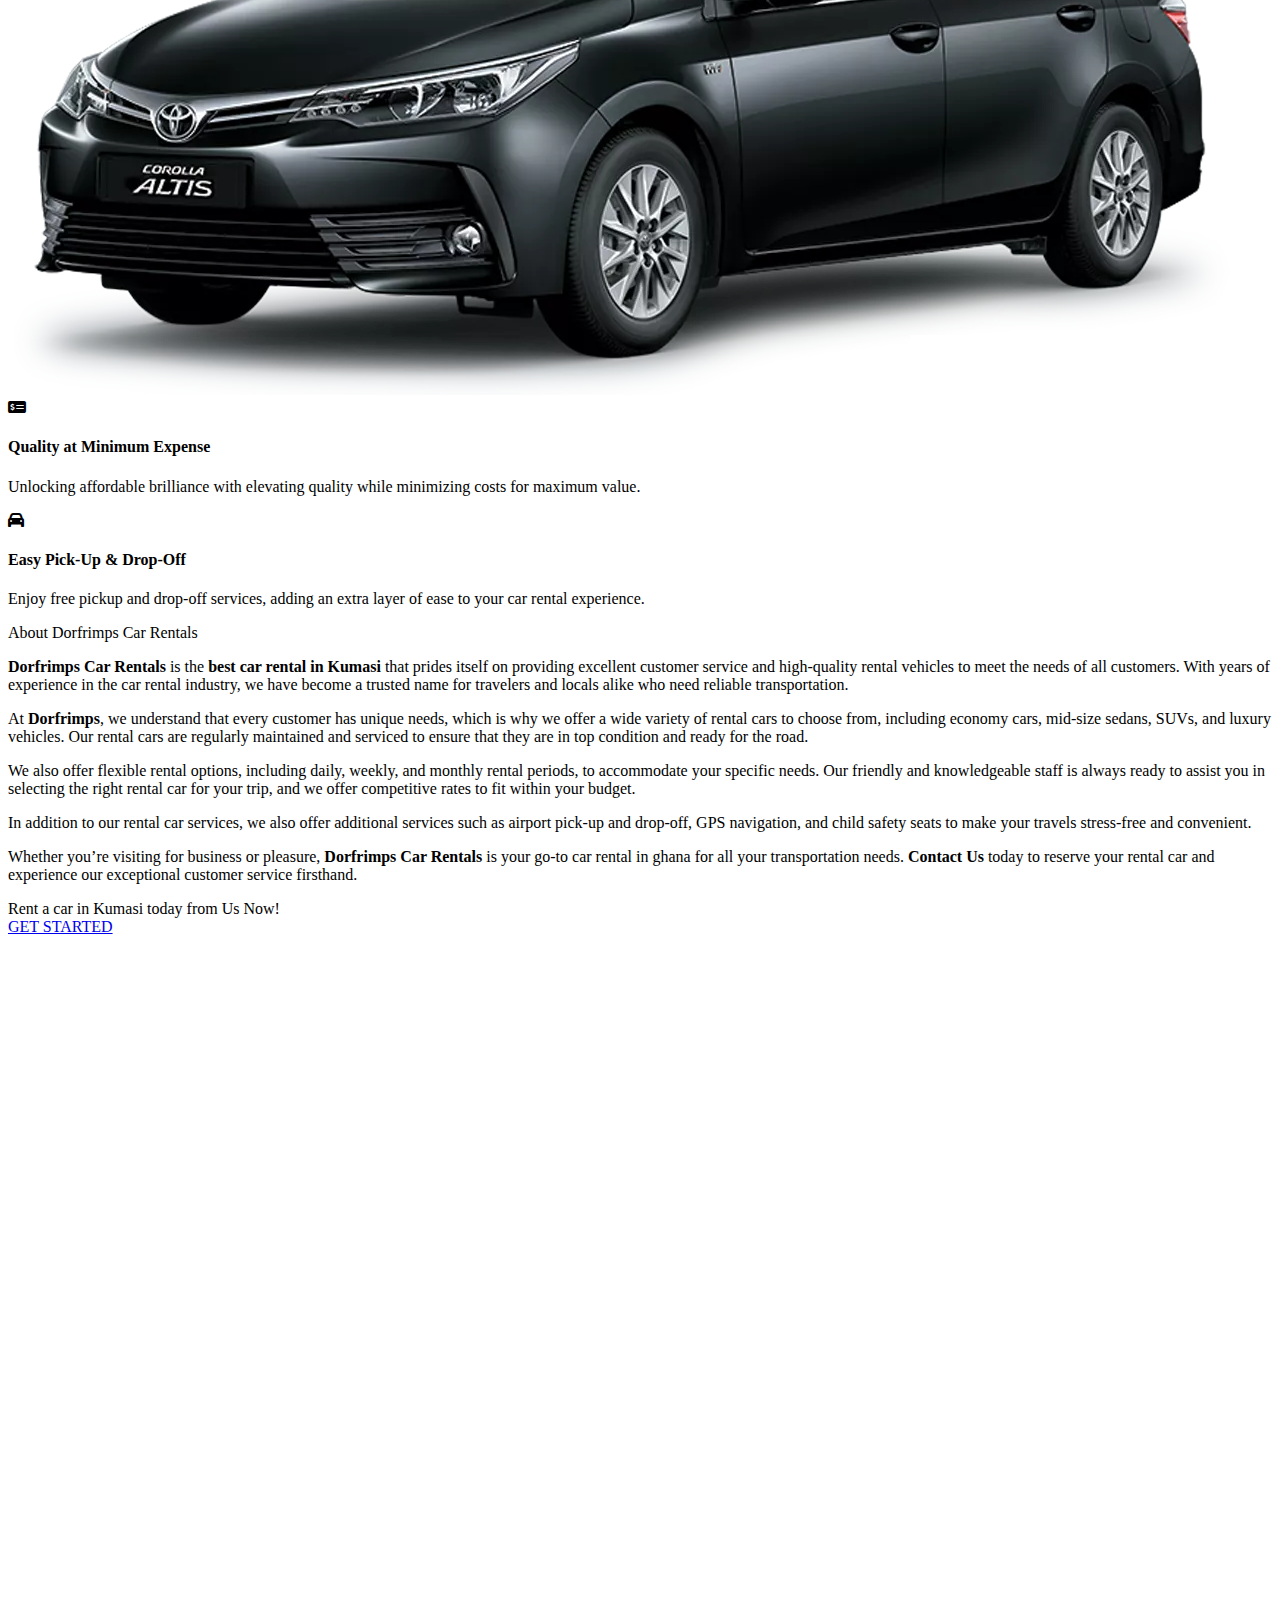
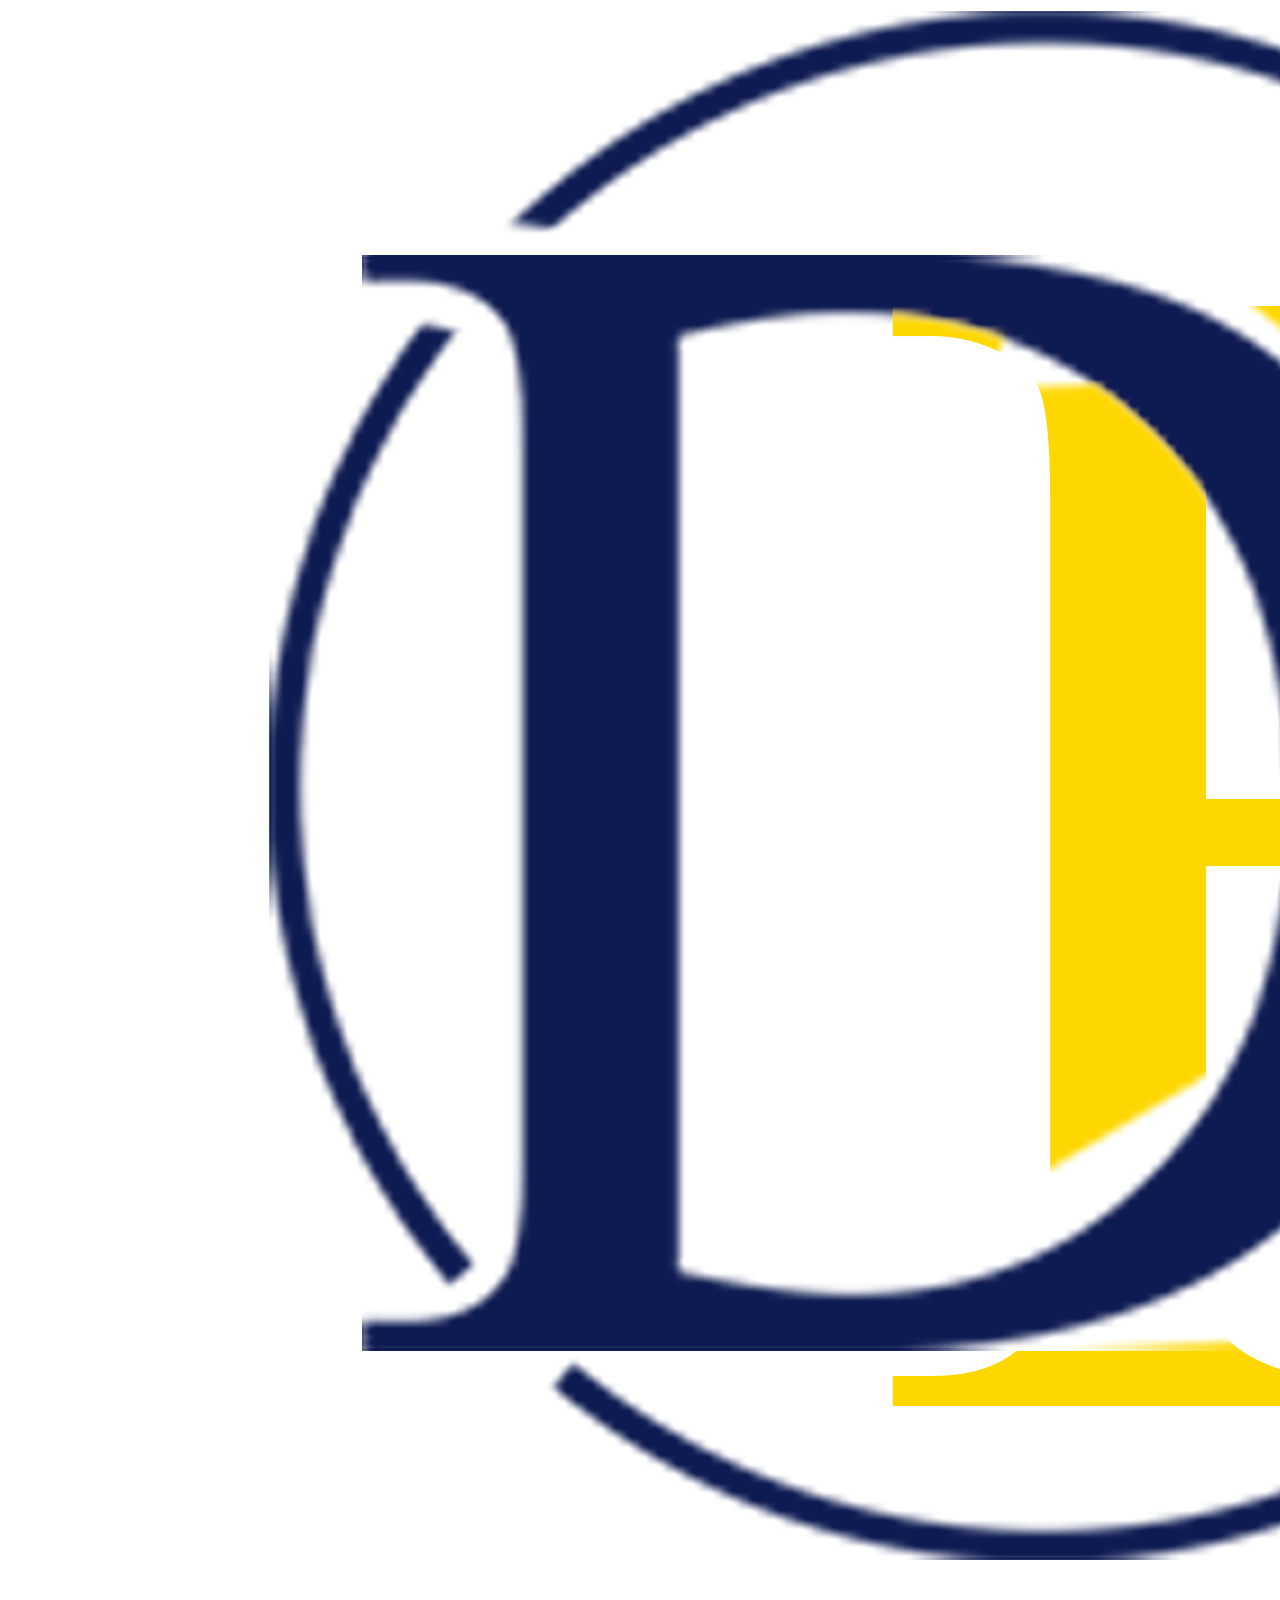
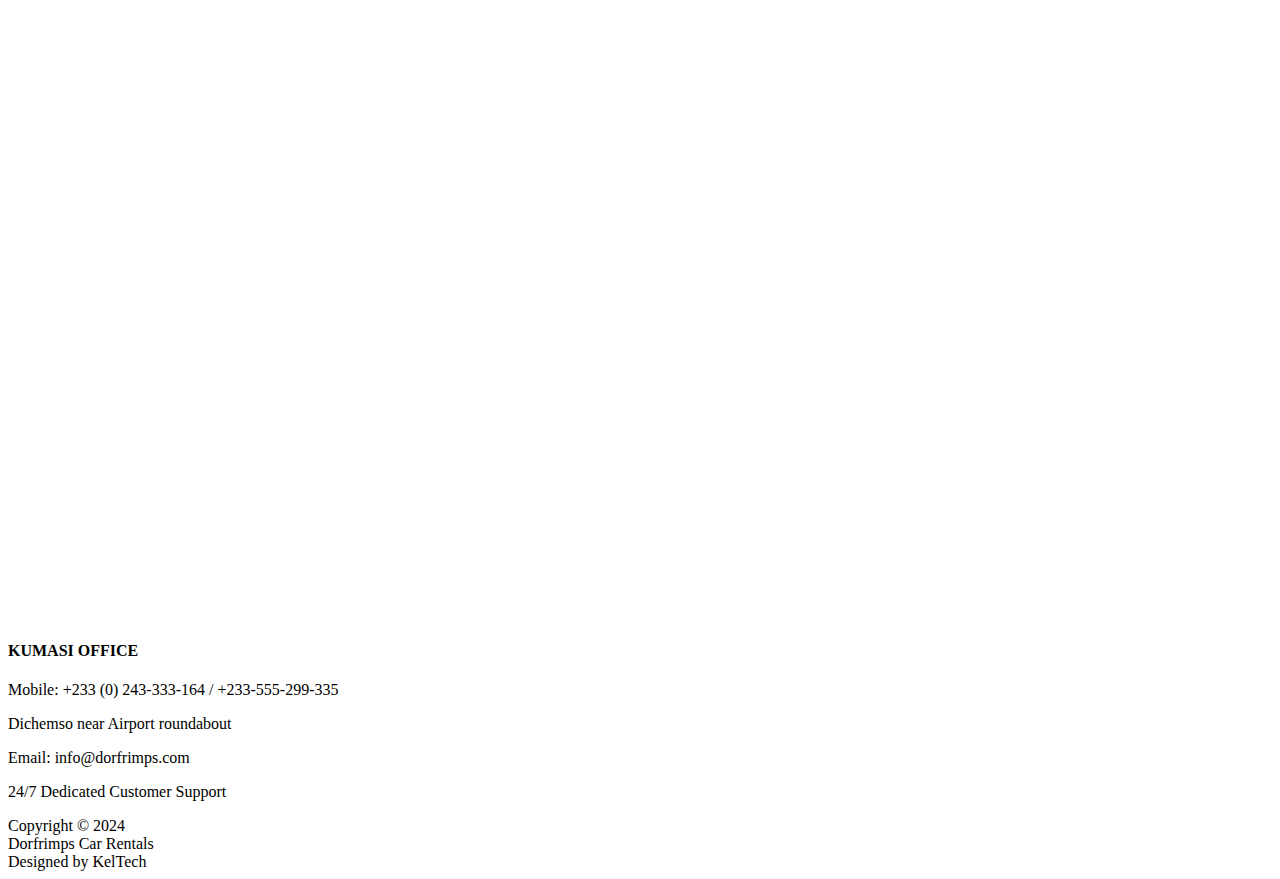
==== commit 8857a6ad: "updated pages" ====
--- a/about.html
+++ b/about.html
@@ -16,8 +16,9 @@
     />
     <link rel="icon" href="images/favicon/favicon.png" />
 
-    <link rel="stylesheet" href="styles/general.css" />
-    <link rel="stylesheet" href="styles/about.css" />
+    <link rel="stylesheet" href="styles/shared/general.css" />
+    <link rel="stylesheet" href="styles/shared/nav.css">
+    <link rel="stylesheet" href="styles/pages/about.css" />
   </head>
   <body>
     <header>
@@ -52,23 +53,23 @@
         </div>
         <div id="nav-2">
           <div class="inner-nav">
-            <li class="fas fa-home icon"></li>
+            <i class="fas fa-home icon"></i>
             <a href="index.html" class="list">Home</a>
           </div>
           <div class="inner-nav">
-            <li class="fas fa-briefcase icon"></li>
+            <i class="fas fa-briefcase icon"></i>
             <a href="about.html" class="list">About Us</a>
           </div>
           <div class="inner-nav">
-            <li class="fas fa-cog icon"></li>
+            <i class="fas fa-cog icon"></i>
             <a href="services.html" class="list">Services</a>
           </div>
           <div class="inner-nav">
-            <li class="fas fa-car icon"></li>
+            <i class="fas fa-car icon"></i>
             <a href="fleet.html" class="list">Our fleet</a>
           </div>
           <div class="inner-nav">
-            <li class="fas fa-envelope icon"></li>
+            <i class="fas fa-envelope icon"></i>
             <a href="contact.html" class="list">Contact</a>
           </div>
         </div>
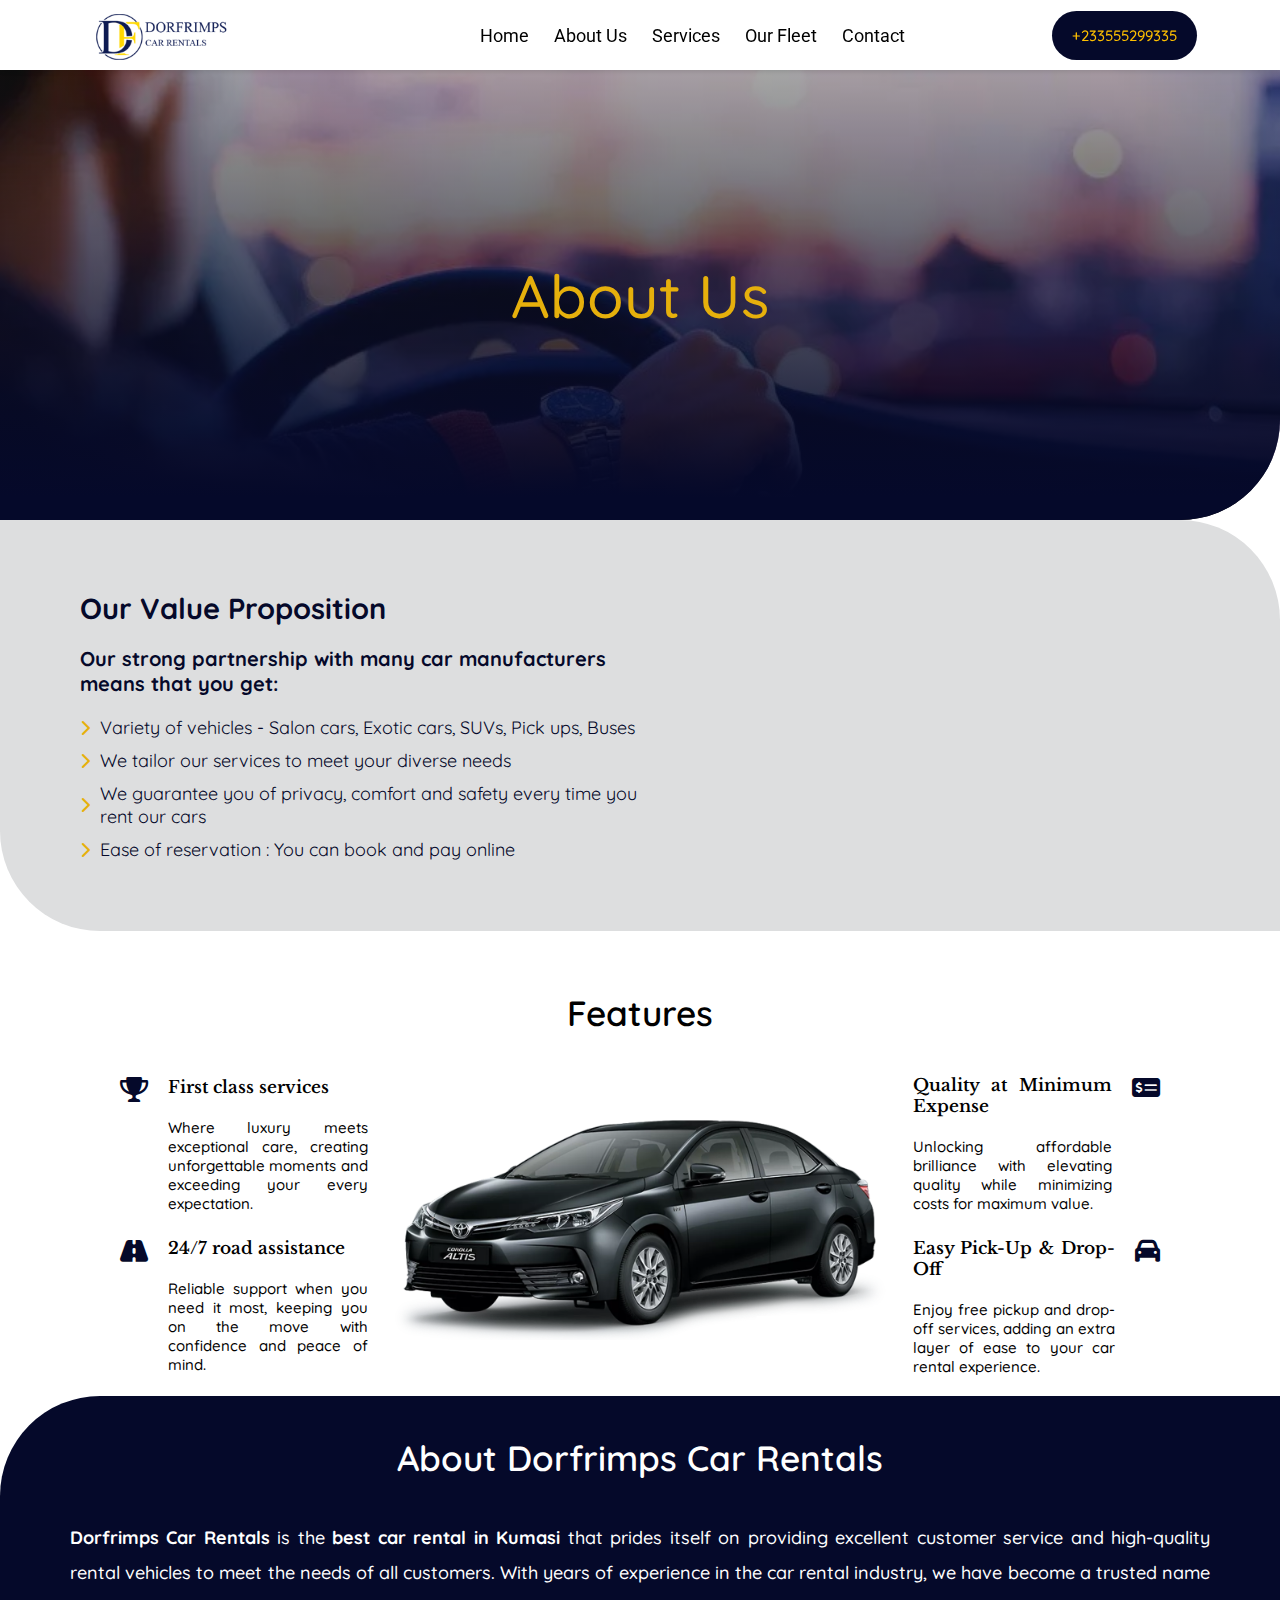
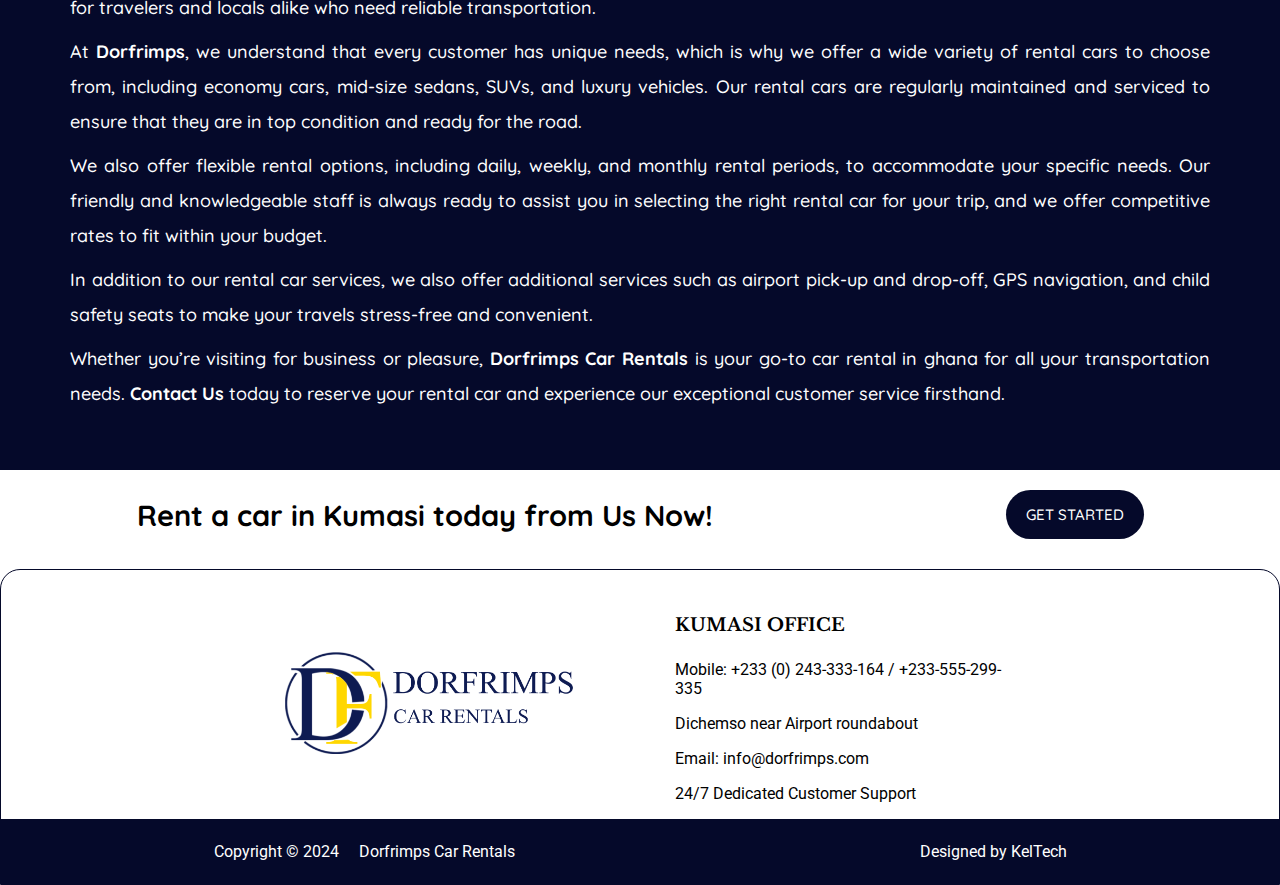
==== commit 298809d9: "pgae update" ====
--- a/about.html
+++ b/about.html
@@ -15,10 +15,11 @@
       href="https://cdnjs.cloudflare.com/ajax/libs/font-awesome/6.0.0-beta3/css/all.min.css"
     />
     <link rel="icon" href="images/favicon/favicon.png" />
-
     <link rel="stylesheet" href="styles/shared/general.css" />
     <link rel="stylesheet" href="styles/shared/nav.css">
     <link rel="stylesheet" href="styles/pages/about.css" />
+
+    <script src="scripts/main.js"></script>
   </head>
   <body>
     <header>
@@ -247,6 +248,5 @@
       <!--<div class="scroll-top">&gt;</div>-->
     </footer>
 
-    <script src="scripts/main.js"></script>
   </body>
 </html>
--- a/styles/shared/general.css
+++ b/styles/shared/general.css
@@ -0,0 +1,205 @@
+@import url('https://fonts.googleapis.com/css2?family=Quicksand:wght@300,..700&family=Roboto:ital,wght@0,100;0,300;0,400;0,500;0,700;0,900;1,100;1,300;1,400;1,500;1,700;1,900&display=swap');
+@import url('https://fonts.googleapis.com/css2?family=Libre+Baskerville:ital,wght@0,400;0,700;1,400&family=Quicksand:wght@300..700&family=Roboto:ital,wght@0,100;0,300;0,400;0,500;0,700;0,900;1,100;1,300;1,400;1,500;1,700;1,900&display=swap');
+
+body {
+	margin: 0;
+	font-family: sans-serif;
+	font-family: 'Roboto';
+	background-color: #fff;
+	scroll-behavior: smooth;
+}
+
+* {
+	padding: 0;
+	box-sizing: border-box;
+}
+
+/*section 1 for about, contact & services pages*/
+#section-1 {
+	position: relative;
+	height: 50vh;
+	width: 100%;
+	display: flex;
+	justify-content: center;
+	align-items: center;
+}
+
+#section-1::before {
+	content: '';
+	position: absolute;
+	top: 0;
+	left: 0;
+	height: 100%;
+	width: 100%;
+	background: linear-gradient(360deg, #05092a 5%, rgba(34, 34, 34, 0.4));
+	z-index: 1;
+}
+
+#section-1 > * {
+	position: relative;
+	z-index: 2;
+}
+
+#section-1 div {
+	color: #e6b00c;
+	font: 500 60px 'Quicksand';
+	text-align: center;
+}
+
+@media (max-width: 766px) {
+	#section-1 {
+		max-height: 23vh;
+	}
+
+	#section-1 div {
+		font: 500 35px 'Quicksand';
+	}
+}
+
+/*buttons style*/
+/*section 2 inner container*/
+.link-button-1 {
+	background-color: #05092a;
+	color: #fff;
+	padding: 15px 20px;
+	border: none;
+	border-radius: 50px;
+	transition: 0.3s;
+	cursor: pointer;
+	font: 500 15px 'Quicksand';
+	text-decoration: none;
+}
+
+.link-button-1:hover {
+	background-color: #191970;
+}
+
+/*home page and services page sections  3 and 2 box style*/
+.sec-3-inner-container,
+.sec-2-inner-grid {
+	display: flex;
+	justify-content: center;
+	align-items: center;
+	flex-direction: column;
+	gap: 15px;
+	border: none;
+	border-radius: 20px;
+	padding-bottom: 20px;
+	box-shadow: -1px 0px 10px 5px rgb(236, 236, 236);
+	transition: transform 0.3s;
+}
+
+.sec-3-inner-container {
+	width: 350px;
+	min-height: 320px;
+}
+
+.sec-3-inner-container:hover {
+	border: 1.5px solid #05092a;
+	transform: translateY(10px);
+}
+
+.sec-2-inner-grid {
+	padding: 0 37px;
+	max-width: 354px;
+	min-height: 290px;
+}
+
+.sec-2-inner-grid:hover {
+	border: 1.5px solid #05092a;
+}
+
+/*media query*/
+@media (max-width: 1025px) {
+	.sec-2-inner-grid {
+		padding: 9px;
+	}
+}
+.inner-deal,
+.inner-deal-sec2 {
+	background-color: #05092a;
+	color: white;
+	transform: none;
+}
+
+.inner-deal {
+	height: 390px;
+}
+
+@media (max-width: 766px) {
+	.inner-deal {
+		height: 320px;
+	}
+
+	.section-3-containers {
+		flex-direction: column;
+	}
+}
+
+@media (min-width: 767px) and (max-width: 1024px) {
+	.section-3-containers {
+		flex-wrap: nowrap;
+		width: 100%;
+	}
+}
+@media (min-width: 1025px) {
+	.section-3-containers {
+		width: 100%;
+	}
+}
+
+.inner-deal img,
+.inner-deal-sec2 img {
+	box-shadow: none;
+}
+
+.clearfix::after {
+	content: '';
+	clear: both;
+	display: table;
+}
+
+.sec-inner-title {
+	color: white;
+}
+
+.sec-3-image,
+.sec-2-image {
+	width: 63px;
+	border-radius: 50%;
+	box-shadow: -1px 0px 10px 5px rgb(236, 236, 236);
+}
+.sec-3-title {
+	font: bold 20px 'Libre Baskerville';
+}
+/*section 2*/
+.sec-2-title {
+	font: bold 20px 'Quicksand';
+	text-align: center;
+}
+
+.sec-2-content {
+	font: 500 16px 'Quicksand';
+	text-align: center;
+}
+
+/*end*/
+.sec-3-icon {
+	font: 18px 'Quicksand';
+}
+
+.image-section {
+	position: relative;
+	top: -50px;
+	left: -550px;
+	z-index: -10;
+}
+
+.image-section img {
+	width: 56px;
+	opacity: 0.6;
+}
+
+.section-3-div {
+	padding: 20px 0;
+}
--- a/styles/shared/nav.css
+++ b/styles/shared/nav.css
@@ -0,0 +1,265 @@
+/*header design*/
+#nav {
+	background-color: rgb(255, 255, 255);
+	display: flex;
+	justify-content: space-around;
+	align-items: center;
+	height: 70px;
+	width: 100%;
+	padding: 10px;
+
+	position: fixed;
+	top: 0;
+	z-index: 50;
+	box-shadow: 0 2px 4px rgba(0, 0, 0, 0.1);
+}
+
+ul {
+	display: flex;
+	align-items: center;
+	gap: 25px;
+}
+
+li {
+	list-style-type: none;
+	font-size: 18px;
+}
+a {
+	text-decoration: none;
+	color: black;
+}
+li a:hover {
+	color: #e6b00c;
+	transition: 0.3s;
+	transform: scaleX(10px);
+}
+
+li a:active {
+	color: #e6b00c;
+}
+
+.link-button {
+	background-color: #05092a;
+	color: #ffc000;
+	padding: 15px 20px;
+	border: none;
+	border-radius: 50px;
+	transition: 0.3s;
+	cursor: pointer;
+	font: 500 15px 'Quicksand';
+}
+
+.link-button:hover {
+	background-color: #191970;
+	color: #fff;
+}
+
+.hamburger-menu {
+	display: none;
+}
+
+.hamburger {
+	font-size: 25px;
+}
+
+@media (max-width: 766px) {
+	#nav {
+		justify-content: space-between;
+		align-items: center;
+		padding: 8px 20px;
+	}
+
+	#nav ul,
+	.link-button {
+		display: none;
+	}
+
+	.hamburger-menu {
+		display: block;
+		cursor: pointer;
+	}
+
+	main {
+		padding-top: 65px;
+	}
+}
+
+@media (min-width: 767px) and (max-width: 1024px) {
+	.main-logo img {
+		width: 100%;
+	}
+
+	ul {
+		justify-content: center;
+		gap: 10px;
+		width: 100%;
+	}
+	li {
+		font-size: 15px;
+		padding: 5px 9px;
+	}
+
+	.link-button {
+		padding: 12px 15px;
+	}
+}
+
+/*overlay navigation menu*/
+#overlay-nav {
+	display: flex;
+	flex-direction: column;
+	z-index: 100;
+	height: 100vh;
+	width: 0;
+	position: fixed;
+	z-index: 100;
+	top: 0;
+	left: 0;
+	background-color: rgb(255, 255, 255);
+	overflow-x: hidden;
+	transition: 0.5s;
+}
+
+@media (min-width: 767px) {
+	#overlay-nav {
+		display: none;
+	}
+}
+
+#nav-2-image {
+	width: 100%;
+	height: 125px;
+	display: flex;
+	justify-content: center;
+	align-items: center;
+	border-bottom: 1px solid #05092a;
+}
+#nav-2 {
+	display: flex;
+	flex-direction: column;
+	gap: 15px;
+	padding: 20px 20px 0;
+	width: 100%;
+}
+
+.inner-nav {
+	display: flex;
+	align-items: center;
+	justify-content: start;
+	gap: 10px;
+	padding-bottom: 10px;
+}
+.icon {
+	font: 20px;
+	padding: 0;
+}
+
+.list {
+	font: 600 16px 'Quicksand';
+	transition: 0.3s;
+}
+
+.last-nav {
+	display: flex;
+	justify-content: space-around;
+	align-items: center;
+	padding: 50px 0 0;
+}
+
+.nav-2-link {
+	background-color: #05092a;
+	color: #fff;
+	padding: 15px 25px;
+	border: none;
+	border-radius: 50px;
+	transition: 0.3s;
+	cursor: pointer;
+	font: 400 16px 'Quicksand';
+}
+
+.close-icon {
+	font-size: 25px;
+	text-align: center;
+
+	position: absolute;
+	left: 50%;
+	top: 80%;
+}
+
+/*end*/
+
+/*main body*/
+main {
+	padding-top: 70px;
+}
+
+/*footer design*/
+
+footer {
+	border: 1px solid #05092a;
+	border-radius: 20px 20px 0 0;
+}
+
+.footer-1 {
+	display: flex;
+	justify-content: center;
+	align-items: center;
+	flex-flow: row wrap;
+	padding-top: 20px;
+	column-gap: 70px;
+}
+
+.footer-1 img {
+	max-width: 337px;
+}
+.footer-div {
+	max-width: 337px;
+}
+
+footer h4 {
+	font: 700 18px 'Libre Baskerville';
+}
+
+.footer-2 {
+	background-color: #05092a;
+	color: #ffffff;
+	height: 65px;
+	padding: 10px;
+	display: flex;
+	justify-content: space-around;
+	align-items: center;
+}
+
+@media (max-width: 767px) {
+	.image-footer {
+		max-width: 300px;
+	}
+
+	.footer-2 {
+		flex-direction: column;
+		gap: 10px;
+		font-size: 14px;
+	}
+}
+.div1 {
+	display: inline-flex;
+	gap: 20px;
+}
+
+/*
+.scroll-top {
+  color: #fff;
+  background-color: #05092a;
+  font-size: 30px;
+  border-radius: 50px;
+  cursor: pointer;
+  height: 50px;
+  width: 50px;
+  position: fixed;
+  right: 30px;
+  bottom: 30px;
+  display: flex;
+  justify-content: center;
+  align-items: center;
+  transform: rotate(-90deg);
+}*/
--- a/styles/pages/about.css
+++ b/styles/pages/about.css
@@ -0,0 +1,266 @@
+#section-1 {
+  background: url('/images/background/rent-car.webp') left center / cover
+    no-repeat fixed;
+  border-bottom-right-radius: 100px;
+  height: 50vh;
+}
+
+#section-1::before {
+  border-bottom-right-radius: 100px;
+}
+
+#section-2 {
+  background-color: #dddedf;
+  color: #05092a;
+  font-family: 'Quicksand';
+  padding: 70px 30px;
+  border-top-right-radius: 100px;
+  border-bottom-left-radius: 100px;
+}
+
+.main-container {
+  padding: 0 0 0 50px;
+  max-width: 615px;
+  gap: 20px;
+  border-top-right-radius: 50px;
+}
+
+.main-container,
+.section-2-containers,
+.container-list {
+  display: flex;
+  justify-content: center;
+}
+
+.main-container,
+.section-2-containers {
+  flex-direction: column;
+}
+
+.section-2-containers {
+  flex-direction: column;
+  align-items: start;
+}
+
+.section-2-containers,
+.container-list {
+  gap: 10px;
+}
+
+.container-list {
+  align-items: center;
+}
+
+#section-2 h3 {
+  font-size: 29px;
+  margin: 0;
+}
+#section-2 h4 {
+  font-size: 20px;
+  margin: 0;
+}
+.chevron {
+  font-size: 16px;
+  color: #e6b00c;
+}
+
+#section-2 span {
+  font-size: 18px;
+}
+
+#section-3,
+.section-4-container {
+  display: flex;
+  justify-content: center;
+  align-items: center;
+  padding: 50px 0 20px;
+  flex-direction: column;
+  gap: 30px;
+}
+
+.div-1 {
+  font: 600 35px 'Quicksand';
+  padding: 10px 0;
+}
+
+.grid-box {
+  display: grid;
+  grid-template-columns: 1fr 2fr 1fr;
+  grid-template-rows: repeat(1, 1fr);
+  justify-content: center;
+  align-items: center;
+  padding: 0 120px;
+  gap: 25px;
+}
+
+.grid-flexbox {
+  display: flex;
+  flex-direction: column;
+  align-items: center;
+  justify-content: center;
+  gap: 25px;
+}
+
+.grid-inner-flexbox {
+  display: flex;
+  align-items: start;
+  gap: 20px;
+  text-align: justify;
+}
+
+.grid-inner-flexbox li {
+  font-size: 25px;
+  color: #05092a;
+}
+.inner-flex {
+  display: flex;
+  flex-direction: column;
+  gap: inherit;
+}
+.inner-flex h4 {
+  margin: 0;
+  font: 600 17px 'Libre Baskerville';
+}
+
+.inner-flex p {
+  margin: 0;
+  font: 500 15px 'Quicksand';
+}
+
+.image-container img {
+  width: 100%;
+}
+
+#section-4 {
+  padding: 30px 20px 50px;
+  width: 100%;
+  display: flex;
+  justify-content: center;
+  align-items: center;
+  border-top-left-radius: 100px;
+  background-color: #05092a;
+  color: #fff;
+}
+
+.section-4-container {
+  max-width: 1140px;
+  padding: 0;
+}
+
+.text-p {
+  font: 500 18px 'Quicksand';
+  margin: 0 0 9px;
+  line-height: 35px;
+  text-align: justify;
+}
+
+#section-5 {
+  padding: 20px 0 30px;
+}
+.section-5-container {
+  display: flex;
+  justify-content: space-around;
+  align-items: center;
+  gap: 20px;
+}
+
+.sec-5-div {
+  font: 700 29px 'Quicksand';
+}
+
+/*media query*/
+@media (max-width: 766px) {
+  #section-1 {
+    background: url('/images/background/rent-car.webp') top center / contain
+      no-repeat fixed;
+    border-bottom-right-radius: 70px;
+  }
+
+  #section-2 {
+    padding: 30px 20px;
+    border-top-right-radius: 70px;
+    border-bottom-left-radius: 70px;
+  }
+  .main-container {
+    align-items: center;
+    padding: 0;
+  }
+
+  #section-2 h3 {
+    font-size: 25px;
+  }
+  #section-2 h4 {
+    font-size: 18px;
+  }
+  .chevron{
+    font-size: 16px;
+  }
+  #section-2 span {
+    font-size: 16px;
+  }
+
+  /*section 3*/
+  #section-3 {
+    padding: 30px 20px;
+  }
+  .grid-box {
+    grid-template-columns: 1fr;
+    padding: 0;
+  }
+  .grid-inner-flexbox,
+  .left-container {
+    flex-direction: column;
+    align-items: center;
+    justify-content: center;
+  }
+  .grid-inner-flexbox h4 {
+    text-align: center;
+  }
+
+  /*section 4*/
+  #section-4{
+    border-top-left-radius: 70px;
+  }
+  .div-1 {
+    font-size: 25px;
+  }
+
+  .text-p {
+    font: 500 16px 'Quicksand';
+    margin: 0 0 8px;
+  }
+
+  /*section 5*/
+  .section-5-container {
+    flex-direction: column;
+    justify-content: center;
+    height: 100%;
+    gap: 20px;
+    margin: 0;
+    padding: 0;
+  }
+  .sec-5-div {
+    font: 700 20px 'Quicksand';
+    text-align: center;
+  }
+}
+
+@media (min-width: 767px) {
+  .left-container {
+    flex-direction: row-reverse;
+  }
+}
+
+@media (min-width: 767px) and (max-width: 1024px) {
+  #section-3 {
+    padding: 30px 20px;
+  }
+  .grid-box {
+    grid-template-columns: 1fr;
+    padding: 5px;
+  }
+  .grid-flexbox {
+    align-items: center;
+    justify-content: center;
+  }
+}
